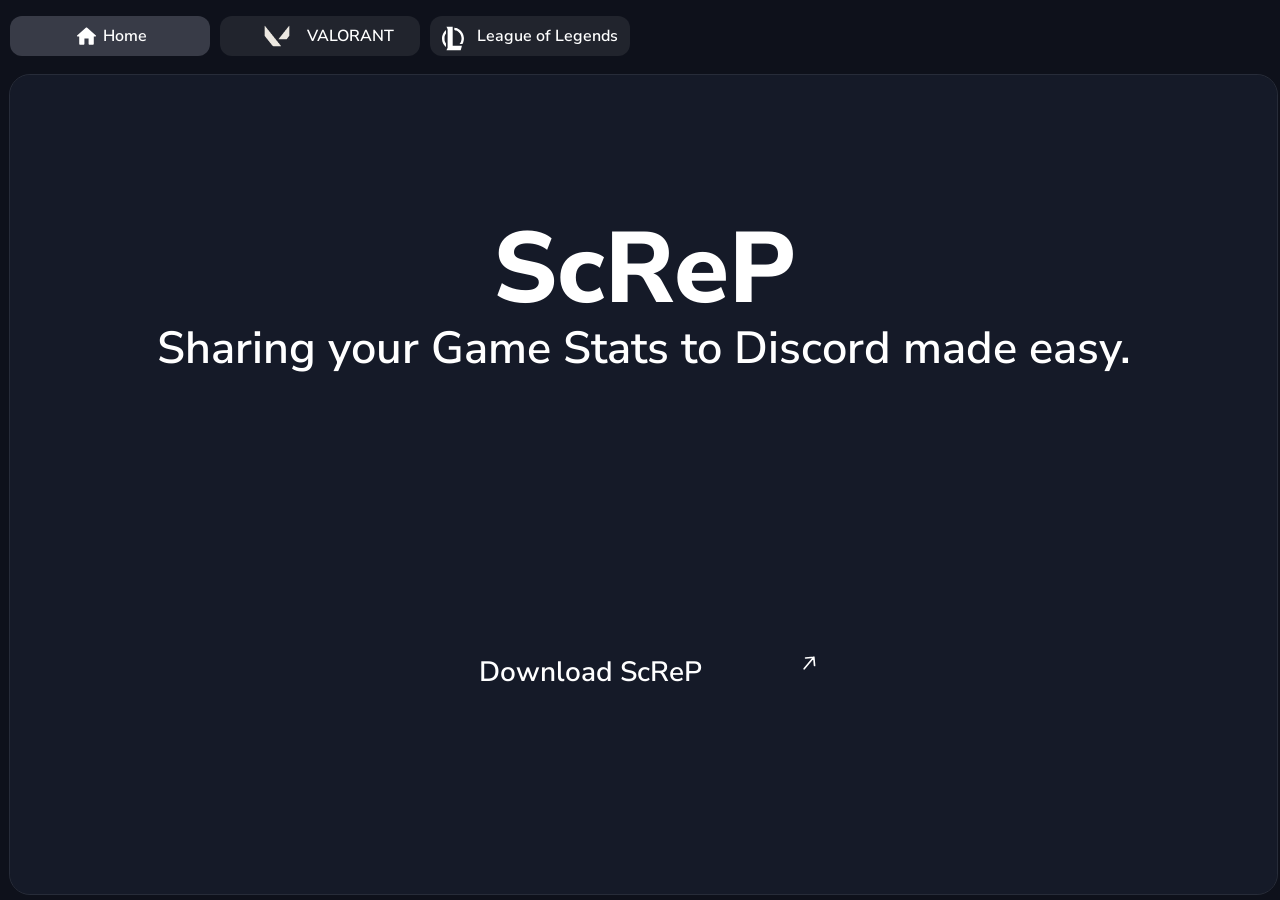
==== index.html @ 000847ca "first commit" ====
<!DOCTYPE html>
<html lang="en">
<head>
  <link rel="preconnect" href="https://fonts.googleapis.com">
  <link rel="preconnect" href="https://fonts.gstatic.com" crossorigin>
  <link href="https://fonts.googleapis.com/css2?family=Nunito+Sans:ital,opsz,wght@0,6..12,200..1000;1,6..12,200..1000&display=swap" rel="stylesheet">
    <meta charset="UTF-8">
    <title>ScReP</title>
  <link rel="stylesheet" href="style.css">
</head>
<body>
  <div id="top-container">
    <ul id="navbar">
      <button onclick="window.location.href='/'" class="navbuttons" id="button-home">
        <svg id="svg-button" xmlns="http://www.w3.org/2000/svg" height="48px" viewBox="0 0 24 24" width="48px" fill="#FFFFFF"><path d="M0 0h24v24H0V0z" fill="none"/><path d="M10 19v-5h4v5c0 .55.45 1 1 1h3c.55 0 1-.45 1-1v-7h1.7c.46 0 .68-.57.33-.87L12.67 3.6c-.38-.34-.96-.34-1.34 0l-8.36 7.53c-.34.3-.13.87.33.87H5v7c0 .55.45 1 1 1h3c.55 0 1-.45 1-1z"/></svg>
        Home
      </button>

      <button onclick="window.location.href='/valorant'" class="navbuttons" id="button-valorant">
        <svg id="svg-button-valorant" version="1.1" xmlns="http://www.w3.org/2000/svg" viewBox="0 0 4000 2250" width="24" height="24">
          <path d="M0 0 C3.71754001 3.33029626 6.9188038 7.12068356 10.125 10.9375 C10.837771 11.78284302 10.837771 11.78284302 11.56494141 12.64526367 C15.38641771 17.2064821 19.07736767 21.86176506 22.73291016 26.55639648 C26.26404745 31.08584296 29.8674978 35.5515474 33.5 40 C38.00777649 45.52325006 42.44842939 51.09184817 46.8359375 56.7109375 C50.33776247 61.18436708 53.90811164 65.59867202 57.5 70 C62.00759973 75.52339685 66.44842642 81.09184436 70.8359375 86.7109375 C74.33776247 91.18436708 77.90811164 95.59867202 81.5 100 C86.00759973 105.52339685 90.44842642 111.09184436 94.8359375 116.7109375 C98.33776247 121.18436708 101.90811164 125.59867202 105.5 130 C110.00759973 135.52339685 114.44842642 141.09184436 118.8359375 146.7109375 C122.33776247 151.18436708 125.90811164 155.59867202 129.5 160 C134.00759973 165.52339685 138.44842642 171.09184436 142.8359375 176.7109375 C146.33776247 181.18436708 149.90811164 185.59867202 153.5 190 C158.00759973 195.52339685 162.44842642 201.09184436 166.8359375 206.7109375 C170.33776247 211.18436708 173.90811164 215.59867202 177.5 220 C182.00759973 225.52339685 186.44842642 231.09184436 190.8359375 236.7109375 C194.33776247 241.18436708 197.90811164 245.59867202 201.5 250 C206.00759973 255.52339685 210.44842642 261.09184436 214.8359375 266.7109375 C218.33776247 271.18436708 221.90811164 275.59867202 225.5 280 C230.00759973 285.52339685 234.44842642 291.09184436 238.8359375 296.7109375 C242.33776247 301.18436708 245.90811164 305.59867202 249.5 310 C254.00694318 315.52259235 258.44784455 321.08968772 262.83374023 326.70874023 C266.35375146 331.20663846 269.94856888 335.63985702 273.5625 340.0625 C278.28965275 345.8499487 282.87839776 351.7181909 287.41015625 357.66015625 C290.88528049 362.17741068 294.50732963 366.57540339 298.11328125 370.98828125 C301.62336198 375.28936608 305.08417075 379.62376186 308.5 384 C312.44185031 389.04853686 316.4502462 394.03762563 320.5 399 C325.00759973 404.52339685 329.44842642 410.09184436 333.8359375 415.7109375 C337.33776247 420.18436708 340.90811164 424.59867202 344.5 429 C349.00759973 434.52339685 353.44842642 440.09184436 357.8359375 445.7109375 C361.33776247 450.18436708 364.90811164 454.59867202 368.5 459 C373.00759973 464.52339685 377.44842642 470.09184436 381.8359375 475.7109375 C385.33776247 480.18436708 388.90811164 484.59867202 392.5 489 C397.00759973 494.52339685 401.44842642 500.09184436 405.8359375 505.7109375 C409.33776247 510.18436708 412.90811164 514.59867202 416.5 519 C421.00759973 524.52339685 425.44842642 530.09184436 429.8359375 535.7109375 C433.33776247 540.18436708 436.90811164 544.59867202 440.5 549 C445.00759973 554.52339685 449.44842642 560.09184436 453.8359375 565.7109375 C457.33776247 570.18436708 460.90811164 574.59867202 464.5 579 C469.00759973 584.52339685 473.44842642 590.09184436 477.8359375 595.7109375 C481.33776247 600.18436708 484.90811164 604.59867202 488.5 609 C493.00759973 614.52339685 497.44842642 620.09184436 501.8359375 625.7109375 C505.33776247 630.18436708 508.90811164 634.59867202 512.5 639 C517.00759973 644.52339685 521.44842642 650.09184436 525.8359375 655.7109375 C529.33776247 660.18436708 532.90811164 664.59867202 536.5 669 C541.00759973 674.52339685 545.44842642 680.09184436 549.8359375 685.7109375 C553.33776247 690.18436708 556.90811164 694.59867202 560.5 699 C565.00759973 704.52339685 569.44842642 710.09184436 573.8359375 715.7109375 C577.33776247 720.18436708 580.90811164 724.59867202 584.5 729 C589.00759973 734.52339685 593.44842642 740.09184436 597.8359375 745.7109375 C601.33776247 750.18436708 604.90811164 754.59867202 608.5 759 C613.00759973 764.52339685 617.44842642 770.09184436 621.8359375 775.7109375 C625.33776247 780.18436708 628.90811164 784.59867202 632.5 789 C637.00759973 794.52339685 641.44842642 800.09184436 645.8359375 805.7109375 C649.33776247 810.18436708 652.90811164 814.59867202 656.5 819 C661.00759973 824.52339685 665.44842642 830.09184436 669.8359375 835.7109375 C673.33776247 840.18436708 676.90811164 844.59867202 680.5 849 C685.00759973 854.52339685 689.44842642 860.09184436 693.8359375 865.7109375 C697.33776247 870.18436708 700.90811164 874.59867202 704.5 879 C709.00759973 884.52339685 713.44842642 890.09184436 717.8359375 895.7109375 C721.33776247 900.18436708 724.90811164 904.59867202 728.5 909 C733.00759973 914.52339685 737.44842642 920.09184436 741.8359375 925.7109375 C745.33776247 930.18436708 748.90811164 934.59867202 752.5 939 C757.00759973 944.52339685 761.44842642 950.09184436 765.8359375 955.7109375 C769.33776247 960.18436708 772.90811164 964.59867202 776.5 969 C781.00759973 974.52339685 785.44842642 980.09184436 789.8359375 985.7109375 C793.33776247 990.18436708 796.90811164 994.59867202 800.5 999 C805.00759973 1004.52339685 809.44842642 1010.09184436 813.8359375 1015.7109375 C817.33776247 1020.18436708 820.90811164 1024.59867202 824.5 1029 C829.00759973 1034.52339685 833.44842642 1040.09184436 837.8359375 1045.7109375 C841.33776247 1050.18436708 844.90811164 1054.59867202 848.5 1059 C853.00759973 1064.52339685 857.44842642 1070.09184436 861.8359375 1075.7109375 C865.33776247 1080.18436708 868.90811164 1084.59867202 872.5 1089 C877.00759973 1094.52339685 881.44842642 1100.09184436 885.8359375 1105.7109375 C889.33776247 1110.18436708 892.90811164 1114.59867202 896.5 1119 C901.00759973 1124.52339685 905.44842642 1130.09184436 909.8359375 1135.7109375 C913.33776247 1140.18436708 916.90811164 1144.59867202 920.5 1149 C925.00759973 1154.52339685 929.44842642 1160.09184436 933.8359375 1165.7109375 C937.33776247 1170.18436708 940.90811164 1174.59867202 944.5 1179 C949.00759973 1184.52339685 953.44842642 1190.09184436 957.8359375 1195.7109375 C961.33776247 1200.18436708 964.90811164 1204.59867202 968.5 1209 C973.00759973 1214.52339685 977.44842642 1220.09184436 981.8359375 1225.7109375 C985.33776247 1230.18436708 988.90811164 1234.59867202 992.5 1239 C997.00759973 1244.52339685 1001.44842642 1250.09184436 1005.8359375 1255.7109375 C1009.33776247 1260.18436708 1012.90811164 1264.59867202 1016.5 1269 C1021.00759973 1274.52339685 1025.44842642 1280.09184436 1029.8359375 1285.7109375 C1033.33776559 1290.18437108 1036.9082844 1294.59852729 1040.5 1299 C1046.42375886 1306.26399949 1052.24781368 1313.59953864 1058 1321 C1058.47163574 1321.60602051 1058.94327148 1322.21204102 1059.42919922 1322.83642578 C1060.83035081 1324.63899094 1062.22839086 1326.44391384 1063.625 1328.25 C1064.05127686 1328.79938232 1064.47755371 1329.34876465 1064.91674805 1329.91479492 C1068.12478681 1334.08002308 1069.40465284 1336.49411852 1069.35546875 1341.89453125 C1068.72046773 1345.65569115 1066.72377681 1347.40291048 1064 1350 C1060.19611889 1351.26796037 1056.63404 1351.14008683 1052.67107582 1351.13142776 C1051.37505466 1351.13450672 1051.37505466 1351.13450672 1050.05285126 1351.13764787 C1047.13162514 1351.14334267 1044.21044581 1351.14185756 1041.28921509 1351.14044189 C1039.18399259 1351.14302413 1037.07877057 1351.14603689 1034.97354925 1351.1494453 C1029.16781704 1351.15753557 1023.36209718 1351.159306 1017.55636001 1351.16004276 C1011.30252356 1351.16188987 1005.04869357 1351.16943559 998.79486084 1351.17617798 C984.39454691 1351.19048707 969.99423702 1351.19629042 955.5939175 1351.20086992 C948.47726996 1351.20320523 941.36062323 1351.20680786 934.24397633 1351.2105653 C909.88186278 1351.22340349 885.51974968 1351.23412117 861.15763283 1351.2375679 C859.62779314 1351.23778953 858.09795345 1351.23801132 856.56811377 1351.23823325 C855.03457023 1351.23845389 853.5010267 1351.23867438 851.96748316 1351.2388947 C848.89091976 1351.23933725 845.81435637 1351.23978437 842.73779297 1351.24023438 C841.97498204 1351.24034377 841.2121711 1351.24045316 840.42624469 1351.24056586 C815.70422101 1351.24419472 790.98222669 1351.26010695 766.26021426 1351.28342474 C740.12214538 1351.30803304 713.98409327 1351.32174126 687.84601247 1351.32293582 C684.97526701 1351.32310727 682.10452155 1351.3233227 679.23377609 1351.32357025 C678.17349052 1351.3236539 678.17349052 1351.3236539 677.09178504 1351.32373925 C665.72543421 1351.32488901 654.35911352 1351.33590491 642.99277285 1351.35045731 C631.56118399 1351.36483978 620.12964454 1351.36779745 608.69804521 1351.36001733 C602.50716136 1351.35611095 596.31637874 1351.35703992 590.12550735 1351.37107468 C584.4539582 1351.38381436 578.78258634 1351.38261527 573.11103742 1351.37048396 C571.06312838 1351.36852707 569.01520678 1351.37160501 566.96731539 1351.38032833 C551.92034926 1351.44034645 538.68877928 1351.11511239 526 1342 C525.11634766 1341.39091797 525.11634766 1341.39091797 524.21484375 1340.76953125 C518.90711048 1336.6914856 515.06498196 1331.18356482 511.0234375 1325.9140625 C507.92621103 1321.87852873 504.72173051 1317.9364001 501.5 1314 C496.99154794 1308.47731173 492.55155904 1302.90813701 488.1640625 1297.2890625 C484.66223753 1292.81563292 481.09188836 1288.40132798 477.5 1284 C472.99240027 1278.47660315 468.55157358 1272.90815564 464.1640625 1267.2890625 C460.66223753 1262.81563292 457.09188836 1258.40132798 453.5 1254 C448.99240027 1248.47660315 444.55157358 1242.90815564 440.1640625 1237.2890625 C436.66223753 1232.81563292 433.09188836 1228.40132798 429.5 1224 C424.99240027 1218.47660315 420.55157358 1212.90815564 416.1640625 1207.2890625 C412.66223753 1202.81563292 409.09188836 1198.40132798 405.5 1194 C400.99240027 1188.47660315 396.55157358 1182.90815564 392.1640625 1177.2890625 C388.66223753 1172.81563292 385.09188836 1168.40132798 381.5 1164 C376.99240027 1158.47660315 372.55157358 1152.90815564 368.1640625 1147.2890625 C364.66223753 1142.81563292 361.09188836 1138.40132798 357.5 1134 C352.99240027 1128.47660315 348.55157358 1122.90815564 344.1640625 1117.2890625 C340.66223753 1112.81563292 337.09188836 1108.40132798 333.5 1104 C328.99240027 1098.47660315 324.55157358 1092.90815564 320.1640625 1087.2890625 C316.66223753 1082.81563292 313.09188836 1078.40132798 309.5 1074 C304.99240027 1068.47660315 300.55157358 1062.90815564 296.1640625 1057.2890625 C292.66223753 1052.81563292 289.09188836 1048.40132798 285.5 1044 C280.99240027 1038.47660315 276.55157358 1032.90815564 272.1640625 1027.2890625 C268.66223753 1022.81563292 265.09188836 1018.40132798 261.5 1014 C256.99240027 1008.47660315 252.55157358 1002.90815564 248.1640625 997.2890625 C244.66223753 992.81563292 241.09188836 988.40132798 237.5 984 C232.99240027 978.47660315 228.55157358 972.90815564 224.1640625 967.2890625 C220.66223753 962.81563292 217.09188836 958.40132798 213.5 954 C208.99240027 948.47660315 204.55157358 942.90815564 200.1640625 937.2890625 C196.66223753 932.81563292 193.09188836 928.40132798 189.5 924 C184.99240027 918.47660315 180.55157358 912.90815564 176.1640625 907.2890625 C172.66223753 902.81563292 169.09188836 898.40132798 165.5 894 C160.99240027 888.47660315 156.55157358 882.90815564 152.1640625 877.2890625 C148.66223753 872.81563292 145.09188836 868.40132798 141.5 864 C136.99240027 858.47660315 132.55157358 852.90815564 128.1640625 847.2890625 C124.66223753 842.81563292 121.09188836 838.40132798 117.5 834 C112.99240027 828.47660315 108.55157358 822.90815564 104.1640625 817.2890625 C100.66223753 812.81563292 97.09188836 808.40132798 93.5 804 C88.99240027 798.47660315 84.55157358 792.90815564 80.1640625 787.2890625 C76.66223753 782.81563292 73.09188836 778.40132798 69.5 774 C64.99240027 768.47660315 60.55157358 762.90815564 56.1640625 757.2890625 C52.66223753 752.81563292 49.09188836 748.40132798 45.5 744 C40.99240027 738.47660315 36.55157358 732.90815564 32.1640625 727.2890625 C28.66223649 722.81563158 25.09183079 718.40137622 21.5 714 C16.97375424 708.45240658 12.49452972 702.87339781 8.10253906 697.21875 C5.74973174 694.19591525 3.35960513 691.21744141 0.89453125 688.28515625 C-7.18424035 678.60712272 -16.11430528 667.53431257 -16.12995183 654.32305491 C-16.13348025 653.37958166 -16.13700867 652.4361084 -16.14064401 651.46404505 C-16.13944624 650.42863061 -16.13824846 649.39321618 -16.13701439 648.32642555 C-16.13966622 647.22109974 -16.14231804 646.11577392 -16.14505023 644.97695339 C-16.15276267 641.24094429 -16.15330314 637.50496795 -16.15390015 633.76895142 C-16.15791346 631.07627912 -16.1623147 628.38360995 -16.1671797 625.69093931 C-16.17825773 619.04608528 -16.18390453 612.40123654 -16.18788858 605.75637491 C-16.1928963 597.79976283 -16.20362346 589.843161 -16.21437032 581.88655497 C-16.2400028 562.6557541 -16.25503523 543.42494925 -16.26788078 524.19413621 C-16.27213465 517.82649484 -16.27670035 511.45885376 -16.2814641 505.09121275 C-16.30671999 471.24763273 -16.32877222 437.40405223 -16.34119225 403.56046486 C-16.34411366 395.71902083 -16.34708116 387.87757681 -16.35009766 380.03613281 C-16.35046857 379.06191663 -16.35083947 378.08770045 -16.35122162 377.08396257 C-16.36338348 345.48092464 -16.39433858 313.87794231 -16.43601918 282.27493051 C-16.47877604 249.79676963 -16.5054292 217.31863814 -16.51066696 184.84044835 C-16.51140744 180.25641881 -16.51231813 175.67238932 -16.51332474 171.08835983 C-16.51351535 170.18615311 -16.51370597 169.28394638 -16.51390236 168.35440006 C-16.51742013 153.81690233 -16.53773702 139.27947412 -16.56412137 124.74200195 C-16.59022518 110.1393417 -16.59801072 95.53676205 -16.58702008 80.93408181 C-16.58102986 72.25248265 -16.58902509 63.57115628 -16.61685092 54.88959825 C-16.63405305 49.09518043 -16.63319634 43.30094944 -16.61748323 37.5065278 C-16.60904058 34.201828 -16.61133535 30.89775743 -16.63009469 27.59308465 C-16.64905674 24.03666894 -16.63750764 20.48163874 -16.61803246 16.92525673 C-16.63088168 15.89452463 -16.6437309 14.86379253 -16.65696949 13.80182612 C-16.60222469 9.28379293 -16.51391439 6.01184687 -13.64887297 2.37967145 C-9.51264325 -1.33619862 -5.21758803 -1.81564418 0 0 Z " fill="#ECE8E1" transform="translate(1194,450)"/>
          <path d="M0 0 C3.79218221 3.47490554 5.30376885 5.74673779 5.62559515 10.91958874 C5.65143679 12.91479302 5.64967039 14.91046748 5.62641239 16.90570354 C5.63338 18.01183907 5.64034761 19.11797459 5.64752635 20.25762936 C5.66484724 23.98473854 5.6463631 27.71081896 5.62818909 31.43791199 C5.63323147 34.12877526 5.64025106 36.81956735 5.64968723 39.51041204 C5.66621923 45.37146416 5.66411877 51.23228137 5.64986038 57.09333611 C5.62871533 65.80905657 5.63612033 74.52458926 5.6492356 83.2403171 C5.67171271 98.80675762 5.66568445 114.3730897 5.6477995 129.93953035 C5.6322415 143.56496016 5.62637726 157.1903519 5.6301403 170.81579018 C5.63049551 172.17070363 5.63049551 172.17070363 5.63085788 173.55298908 C5.63183279 177.21959416 5.6328536 180.88619923 5.63394299 184.55280429 C5.64403103 218.96475119 5.62574857 253.37663128 5.59422263 287.78856247 C5.56637283 318.36175086 5.56139256 348.93485973 5.57641602 379.50805664 C5.58023844 387.3338861 5.58403325 395.15971557 5.5875864 402.98554516 C5.58802422 403.94899298 5.58846203 404.91244081 5.58891311 405.90508402 C5.60015501 431.44690154 5.59280219 456.98871323 5.57970566 482.53052884 C5.57831708 485.27927747 5.57693637 488.02802611 5.57556724 490.77677475 C5.57465785 492.60024361 5.57373518 494.42371247 5.57279913 496.24718133 C5.56600384 509.86060326 5.56866321 523.47400221 5.57574654 537.08742332 C5.5837148 552.57079398 5.57714099 568.0540846 5.5515715 583.5374377 C5.53765206 592.20239146 5.53466077 600.8671841 5.5475062 609.53214045 C5.55497282 615.32180144 5.54786341 621.11132688 5.52894809 626.90096147 C5.51857411 630.19872033 5.51661513 633.49609159 5.52792663 636.793857 C5.53911435 640.35125316 5.52569017 643.90774951 5.50615788 647.46509075 C5.5197761 648.99062876 5.5197761 648.99062876 5.53366944 650.54698572 C5.35862058 666.89583998 -3.8365366 678.75414519 -14.1171875 690.625 C-16.97672105 693.94028974 -19.68881525 697.35611283 -22.375 700.8125 C-26.35530575 705.92666352 -30.40108816 710.98037054 -34.5 716 C-38.54991424 720.9622445 -42.55805359 725.95154232 -46.5 731 C-50.9820011 736.74010668 -55.55956557 742.39693246 -60.1640625 748.0390625 C-63.65530083 752.32451618 -67.09818888 756.64329453 -70.5 761 C-74.9820011 766.74010668 -79.55956557 772.39693246 -84.1640625 778.0390625 C-87.65530083 782.32451618 -91.09818888 786.64329453 -94.5 791 C-98.9820011 796.74010668 -103.55956557 802.39693246 -108.1640625 808.0390625 C-111.65530083 812.32451618 -115.09818888 816.64329453 -118.5 821 C-122.9820011 826.74010668 -127.55956557 832.39693246 -132.1640625 838.0390625 C-135.65530596 842.32452248 -139.09792168 846.6434981 -142.5 851 C-173.08218623 890.12224485 -173.08218623 890.12224485 -191 894 C-193.8580306 894.0976124 -196.69158709 894.1412033 -199.54961205 894.13701439 C-200.42531904 894.13966622 -201.30102603 894.14231804 -202.2032696 894.14505023 C-205.15817799 894.15275234 -208.11304488 894.15330275 -211.06796265 894.15390015 C-213.19966132 894.15791414 -215.33135922 894.16235225 -217.46305621 894.1671797 C-223.33704823 894.17915759 -229.21103204 894.18479644 -235.08503389 894.18936086 C-241.41370465 894.19531213 -247.74236555 894.20692295 -254.07102966 894.21765137 C-268.63789634 894.24102343 -283.20476434 894.25558202 -297.77164399 894.26788078 C-302.81034473 894.27213532 -307.8490451 894.27670103 -312.88774538 894.2814641 C-339.67280725 894.30672032 -366.45786974 894.32877073 -393.2429409 894.34119225 C-399.44809344 894.34411362 -405.65324595 894.34708113 -411.85839844 894.35009766 C-412.62931601 894.35046857 -413.40023358 894.35083947 -414.19451229 894.35122162 C-439.20131134 894.36338284 -464.20804009 894.39433735 -489.21480611 894.43601918 C-514.91768493 894.47878329 -540.62052662 894.5054301 -566.323442 894.51066696 C-569.95175907 894.51140743 -573.58007609 894.51231812 -577.2083931 894.51332474 C-577.92249136 894.51351535 -578.63658961 894.51370597 -579.37232722 894.51390236 C-590.874858 894.51741897 -602.37730084 894.53773048 -613.87979931 894.56412137 C-625.43551092 894.59023519 -636.99108255 894.59759133 -648.54682659 894.58702008 C-654.80982865 894.5818175 -661.07255043 894.58482417 -667.33551216 894.60948563 C-673.06473441 894.63185789 -678.79347309 894.63133204 -684.52270313 894.61228175 C-686.59939918 894.60946485 -688.67612719 894.61517316 -690.75277154 894.63009469 C-693.56867772 894.64909702 -696.3828411 894.63748238 -699.19870567 894.61803246 C-700.41751736 894.63730629 -700.41751736 894.63730629 -701.6609515 894.65696949 C-705.73773698 894.59479161 -708.25992978 894.19458014 -711.49319613 891.6039511 C-713.99930339 889.0007236 -714.82076743 888.02061801 -715.0625 884.5 C-715.17271484 883.40171875 -715.17271484 883.40171875 -715.28515625 882.28125 C-714.56318458 876.50547662 -709.59171127 871.9002143 -706 867.5625 C-704.82197748 866.12707234 -703.64490955 864.69086079 -702.46875 863.25390625 C-701.88222656 862.53734863 -701.29570312 861.82079102 -700.69140625 861.08251953 C-698.25632255 858.08435787 -695.87462692 855.04611865 -693.5 852 C-689.01849869 846.25951177 -684.44042464 840.60305554 -679.8359375 834.9609375 C-676.34469917 830.67548382 -672.90181112 826.35670547 -669.5 822 C-665.0179989 816.25989332 -660.44043443 810.60306754 -655.8359375 804.9609375 C-652.34469917 800.67548382 -648.90181112 796.35670547 -645.5 792 C-641.0179989 786.25989332 -636.44043443 780.60306754 -631.8359375 774.9609375 C-628.34469917 770.67548382 -624.90181112 766.35670547 -621.5 762 C-617.0179989 756.25989332 -612.44043443 750.60306754 -607.8359375 744.9609375 C-604.34469917 740.67548382 -600.90181112 736.35670547 -597.5 732 C-593.0179989 726.25989332 -588.44043443 720.60306754 -583.8359375 714.9609375 C-580.34469917 710.67548382 -576.90181112 706.35670547 -573.5 702 C-569.0179989 696.25989332 -564.44043443 690.60306754 -559.8359375 684.9609375 C-556.34469917 680.67548382 -552.90181112 676.35670547 -549.5 672 C-545.0179989 666.25989332 -540.44043443 660.60306754 -535.8359375 654.9609375 C-532.34469917 650.67548382 -528.90181112 646.35670547 -525.5 642 C-521.0179989 636.25989332 -516.44043443 630.60306754 -511.8359375 624.9609375 C-508.34469917 620.67548382 -504.90181112 616.35670547 -501.5 612 C-497.0179989 606.25989332 -492.44043443 600.60306754 -487.8359375 594.9609375 C-484.34469917 590.67548382 -480.90181112 586.35670547 -477.5 582 C-473.0179989 576.25989332 -468.44043443 570.60306754 -463.8359375 564.9609375 C-460.34469917 560.67548382 -456.90181112 556.35670547 -453.5 552 C-449.0179989 546.25989332 -444.44043443 540.60306754 -439.8359375 534.9609375 C-436.34469917 530.67548382 -432.90181112 526.35670547 -429.5 522 C-425.0179989 516.25989332 -420.44043443 510.60306754 -415.8359375 504.9609375 C-412.34469917 500.67548382 -408.90181112 496.35670547 -405.5 492 C-401.0179989 486.25989332 -396.44043443 480.60306754 -391.8359375 474.9609375 C-388.34469917 470.67548382 -384.90181112 466.35670547 -381.5 462 C-377.0179989 456.25989332 -372.44043443 450.60306754 -367.8359375 444.9609375 C-364.34469917 440.67548382 -360.90181112 436.35670547 -357.5 432 C-353.0179989 426.25989332 -348.44043443 420.60306754 -343.8359375 414.9609375 C-340.34469917 410.67548382 -336.90181112 406.35670547 -333.5 402 C-329.0179989 396.25989332 -324.44043443 390.60306754 -319.8359375 384.9609375 C-316.34469917 380.67548382 -312.90181112 376.35670547 -309.5 372 C-305.0179989 366.25989332 -300.44043443 360.60306754 -295.8359375 354.9609375 C-291.88813664 350.11505872 -288.01201102 345.21829857 -284.16625977 340.29125977 C-280.64624854 335.79336154 -277.05143112 331.36014298 -273.4375 326.9375 C-269.55018227 322.17826054 -265.72660109 317.38625653 -262 312.5 C-257.73792101 306.91163386 -253.33360701 301.45371487 -248.88671875 296.01171875 C-245.37663802 291.71063392 -241.91582925 287.37623814 -238.5 283 C-234.0181114 277.25980746 -229.44043222 271.60306483 -224.8359375 265.9609375 C-221.34469917 261.67548382 -217.90181112 257.35670547 -214.5 253 C-210.0179989 247.25989332 -205.44043443 241.60306754 -200.8359375 235.9609375 C-197.34469917 231.67548382 -193.90181112 227.35670547 -190.5 223 C-186.0179989 217.25989332 -181.44043443 211.60306754 -176.8359375 205.9609375 C-173.34469917 201.67548382 -169.90181112 197.35670547 -166.5 193 C-162.0179989 187.25989332 -157.44043443 181.60306754 -152.8359375 175.9609375 C-149.34469917 171.67548382 -145.90181112 167.35670547 -142.5 163 C-138.0179989 157.25989332 -133.44043443 151.60306754 -128.8359375 145.9609375 C-125.34469917 141.67548382 -121.90181112 137.35670547 -118.5 133 C-114.0179989 127.25989332 -109.44043443 121.60306754 -104.8359375 115.9609375 C-101.34469917 111.67548382 -97.90181112 107.35670547 -94.5 103 C-90.0179989 97.25989332 -85.44043443 91.60306754 -80.8359375 85.9609375 C-77.34469917 81.67548382 -73.90181112 77.35670547 -70.5 73 C-66.0179989 67.25989332 -61.44043443 61.60306754 -56.8359375 55.9609375 C-53.34469917 51.67548382 -49.90181112 47.35670547 -46.5 43 C-42.55805044 37.95153829 -38.54974791 32.96238392 -34.5 28 C-29.37384138 21.71845775 -24.33080364 15.37763702 -19.33984375 8.98828125 C-18.56769531 8.00214844 -17.79554688 7.01601563 -17 6 C-16.28457031 5.07316406 -15.56914062 4.14632813 -14.83203125 3.19140625 C-11.05634335 -1.32492831 -5.4337477 -2.3052263 0 0 Z " fill="#ECE8E1" transform="translate(2817,450)"/>
          <path d="M0 0 C2.64 0 5.28 0 8 0 C10.97 7.59 13.94 15.18 17 23 C21.01624475 14.19544928 21.01624475 14.19544928 24.8125 5.3125 C25.23144531 4.29800781 25.65039062 3.28351563 26.08203125 2.23828125 C26.38496094 1.49964844 26.68789062 0.76101563 27 0 C29.31 0 31.62 0 34 0 C34 10.89 34 21.78 34 33 C32.35 33 30.7 33 29 33 C28.67 26.07 28.34 19.14 28 12 C27.48050781 13.43214844 26.96101563 14.86429688 26.42578125 16.33984375 C25.72240825 18.20612677 25.0179233 20.07199099 24.3125 21.9375 C23.97283203 22.88302734 23.63316406 23.82855469 23.28320312 24.80273438 C22.93837891 25.70185547 22.59355469 26.60097656 22.23828125 27.52734375 C21.774823 28.77632446 21.774823 28.77632446 21.30200195 30.05053711 C20 32 20 32 15 33 C12.03 25.41 9.06 17.82 6 10 C5.67 17.59 5.34 25.18 5 33 C3.35 33 1.7 33 0 33 C0 22.11 0 11.22 0 0 Z " fill="#ECE8E1" transform="translate(2788,1311)"/>
          <path d="M0 0 C8.58 0 17.16 0 26 0 C26 1.65 26 3.3 26 5 C22.37 5 18.74 5 15 5 C15 14.24 15 23.48 15 33 C13.35 33 11.7 33 10 33 C10 23.76 10 14.52 10 5 C6.7 5 3.4 5 0 5 C0 3.35 0 1.7 0 0 Z " fill="#ECE8E1" transform="translate(2758,1311)"/>
        </svg>
        VALORANT
      </button>

      <button onclick="window.location.href='/league-of-legends'" class="navbuttons" id="button-league">
        <?xml version="1.0" encoding="UTF-8"?>
        <svg id="svg-button-league" version="1.1" xmlns="http://www.w3.org/2000/svg" viewBox="0 0 4000 2250" width="24" height="24">
          <path d="M0 0 C237.27 0 474.54 0 719 0 C719 718.74 719 1437.48 719 2178 C1068.14 2178 1417.28 2178 1777 2178 C1774.52203733 2188.53134135 1772.00607753 2198.92375718 1769.04296875 2209.30859375 C1768.66373056 2210.64855799 1768.28485187 2211.98862403 1767.90629578 2213.32878113 C1767.09591542 2216.19522334 1766.28332824 2219.06102646 1765.46893311 2221.92633057 C1764.14792503 2226.57458027 1762.83250555 2231.22440076 1761.51806641 2235.87451172 C1761.05884179 2237.49896351 1760.59961324 2239.12341418 1760.14038086 2240.74786377 C1759.9100415 2241.56267464 1759.67970215 2242.3774855 1759.44238281 2243.21698761 C1758.73253829 2245.72734113 1758.0222162 2248.23755908 1757.31176758 2250.7477417 C1752.37630644 2268.18819759 1747.47780024 2285.63897069 1742.58526993 2303.09151077 C1741.87073359 2305.64021804 1741.15602006 2308.18887555 1740.44125366 2310.73751831 C1732.06007657 2340.62296803 1723.70279392 2370.51508493 1715.34890747 2400.40817261 C1707.68322155 2427.838301 1700.00631499 2455.26524781 1692.3125 2482.6875 C1692.0774387 2483.52532894 1691.8423774 2484.36315788 1691.60019302 2485.22637558 C1687.83321672 2498.65289675 1684.06511496 2512.07910201 1680.29685974 2525.50526428 C1676.99601544 2537.26610228 1673.69556156 2549.02704974 1670.3957634 2560.7881813 C1669.69187682 2563.29690059 1668.98792543 2565.80560168 1668.28396606 2568.31430054 C1662.47038734 2589.03303868 1656.66876341 2609.75508867 1650.87890625 2630.48046875 C1650.2771188 2632.63438525 1649.67532743 2634.78830066 1649.0735321 2636.94221497 C1646.4389825 2646.37211521 1643.80497932 2655.80216668 1641.17338467 2665.23289204 C1640.09427926 2669.09937069 1639.0144162 2672.96563746 1637.9343853 2676.83185768 C1637.43336859 2678.62605959 1636.9326931 2680.42035683 1636.43239021 2682.21475792 C1629.33673918 2707.66326082 1629.33673918 2707.66326082 1628 2709 C1626.53525507 2709.0973196 1625.06581624 2709.12478403 1623.59784186 2709.12467116 C1622.15873732 2709.12820051 1622.15873732 2709.12820051 1620.69055997 2709.13180115 C1619.62112301 2709.12929228 1618.55168605 2709.1267834 1617.44984192 2709.1241985 C1616.319425 2709.12547658 1615.18900809 2709.12675467 1614.02433612 2709.12807148 C1610.85321482 2709.13062725 1607.6821319 2709.1286413 1604.51101298 2709.12483745 C1601.06085184 2709.12179269 1597.61069468 2709.12452695 1594.16053346 2709.12654433 C1588.07920954 2709.1292898 1581.99789495 2709.12827565 1575.91657149 2709.12488318 C1566.81260142 2709.11982432 1557.70863807 2709.12050645 1548.60466711 2709.12234976 C1533.09256821 2709.12532229 1517.58047306 2709.12353486 1502.06837463 2709.11920547 C1486.33829772 2709.11483453 1470.60822275 2709.11263206 1454.87814522 2709.11310768 C1453.39045647 2709.11315072 1453.39045647 2709.11315072 1451.87271341 2709.11319463 C1446.81597917 2709.11335099 1441.75924493 2709.11354294 1436.7025107 2709.11374746 C1400.05690617 2709.11515672 1363.41130338 2709.11171805 1326.76569939 2709.10573006 C1290.46285938 2709.09981222 1254.16002012 2709.0959559 1217.85717964 2709.09487724 C1216.16747525 2709.09482563 1216.16747525 2709.09482563 1214.44363542 2709.09477296 C1204.15541836 2709.09445978 1193.8672013 2709.09417208 1183.57898424 2709.09391499 C1158.00100038 2709.09327551 1132.42301654 2709.09231613 1106.84503269 2709.09113979 C1105.68013035 2709.09108648 1104.51522801 2709.09103316 1103.3150256 2709.09097823 C1046.61748749 2709.08835525 989.91994987 2709.0820471 933.22241211 2709.07543945 C913.54144287 2709.07314784 893.86047364 2709.0708725 874.17950439 2709.06866455 C872.95892692 2709.0685276 871.73834944 2709.06839065 870.48078476 2709.06824955 C813.76360296 2709.06190817 757.04642107 2709.05818075 700.329239 2709.05512976 C696.64815747 2709.05493169 692.96707594 2709.0547325 689.28599441 2709.05453308 C664.89174576 2709.05321332 640.4974971 2709.05193867 616.10324845 2709.05069422 C567.56269226 2709.04821757 519.0221361 2709.04547588 470.48157994 2709.04255217 C468.169832 2709.04241293 465.85808407 2709.04227388 463.54633613 2709.04213501 C359.44617371 2709.03588009 255.34601166 2709.02654157 151.24584961 2709.01586914 C150.27087619 2709.01576921 149.29590277 2709.01566927 148.2913847 2709.01556631 C99.52758978 2709.01056561 50.76379488 2709.00539153 2 2709 C2.70830067 2705.14163722 3.76175643 2702.1343521 5.5546875 2698.6328125 C6.0813501 2697.59431152 6.6080127 2696.55581055 7.15063477 2695.48583984 C7.71967529 2694.3767627 8.28871582 2693.26768555 8.875 2692.125 C10.07069831 2689.76645675 11.2650444 2687.40728998 12.45703125 2685.046875 C12.75808273 2684.45180145 13.05913422 2683.85672791 13.36930847 2683.24362183 C16.18675918 2677.66110975 18.8870052 2672.02655164 21.5625 2666.375 C25.76411234 2657.51750562 30.11074148 2648.74133224 34.51757812 2639.984375 C38.42251748 2632.2048063 42.19221593 2624.366859 45.92578125 2616.50390625 C49.4788285 2609.04046504 53.15981453 2601.64718859 56.87744141 2594.26464844 C60.14578967 2587.75577751 63.31348252 2581.20423452 66.4375 2574.625 C70.19999463 2566.70226132 74.0573189 2558.83461168 78 2551 C81.92174364 2543.20692883 85.75878955 2535.3813396 89.5 2527.5 C93.72392071 2518.60176934 98.08964774 2509.78324222 102.51733398 2500.98486328 C106.41941037 2493.2109934 110.18715253 2485.37915667 113.91699219 2477.52148438 C117.51970354 2469.95188869 121.24058222 2462.44627868 125.03344727 2454.97021484 C125.86642498 2453.32099945 126.68939555 2451.66668605 127.50156512 2450.00712469 C128.55274632 2447.89756826 129.64393967 2445.8077024 130.76397487 2443.73388191 C135.5739532 2434.55782182 137.01133903 2426.81631807 136.88895082 2416.37860894 C136.89716932 2414.8541146 136.90844686 2413.32963431 136.92246152 2411.80518224 C136.95202348 2407.63479925 136.93847639 2403.46553018 136.9175727 2399.29513664 C136.90251973 2394.73419576 136.9283106 2390.17344686 136.94873035 2385.61255193 C136.97902506 2377.59452049 136.98336581 2369.57680024 136.97072154 2361.55872634 C136.95190825 2349.55514539 136.97337103 2337.55186457 137.00256069 2325.54831636 C137.05110421 2305.08921962 137.06627035 2284.63021875 137.06322861 2264.1710701 C137.06023875 2243.43659148 137.07231485 2222.70220415 137.10274124 2201.96774673 C137.10465025 2200.65824048 137.10655927 2199.34873423 137.10852613 2197.99954596 C137.1163427 2192.66610946 137.1242439 2187.3326731 137.13228721 2181.99923694 C137.15492697 2166.96527438 137.17495358 2151.93130886 137.19316578 2136.8973403 C137.19400057 2136.20843861 137.19483537 2135.51953691 137.19569546 2134.80975941 C137.24375117 2094.89084549 137.25378521 2054.9719175 137.26466078 2015.05297962 C137.26609109 2009.81227085 137.26752699 2004.57156209 137.26897458 1999.33085333 C137.26938779 1997.8299981 137.2697983 1996.32914286 137.27020611 1994.82828762 C137.27916789 1961.88436676 137.2990698 1928.94045661 137.32151054 1895.99654252 C137.33125484 1881.6821001 137.34063309 1867.36765744 137.35001516 1853.05321479 C137.35050684 1852.30398297 137.35099852 1851.55475114 137.35150509 1850.78281533 C137.37515729 1814.72398487 137.39613899 1778.66515319 137.41408539 1742.60631943 C137.41446849 1741.83714043 137.41485159 1741.06796142 137.41524629 1740.27547397 C137.43958204 1691.26130551 137.45164971 1642.24714189 137.45553373 1593.23296777 C137.45579103 1590.01904577 137.45606113 1586.80512377 137.45633156 1583.59120177 C137.45755239 1569.08042305 137.45868549 1554.56964432 137.45980794 1540.05886558 C137.46030906 1533.58764437 137.46081984 1527.11642315 137.46133687 1520.64520194 C137.46165982 1516.59593221 137.46197688 1512.54666247 137.46228111 1508.49739273 C137.4680469 1432.03635081 137.48968319 1355.5753791 137.57531738 1279.11437988 C137.5762182 1278.30968569 137.57711901 1277.50499151 137.57804712 1276.67591265 C137.60624424 1251.53394003 137.63643339 1226.39196984 137.66699219 1201.25 C137.69834201 1175.45176397 137.72941613 1149.65352768 137.75891876 1123.85528946 C137.76028305 1122.6637007 137.76028305 1122.6637007 137.7616749 1121.44803943 C137.81857542 1071.67521099 137.85482926 1021.90240234 137.86894989 972.1295433 C137.86917043 971.36048541 137.86939098 970.59142751 137.86961821 969.79906484 C137.87927276 936.01931864 137.8842828 902.23957314 137.88419284 868.45982559 C137.88416551 854.86892943 137.88465719 841.2780333 137.88537172 827.68713717 C137.88548272 825.43377986 137.88557136 823.18042255 137.88565546 820.92706524 C137.88704669 786.48674753 137.90124776 752.04650198 137.95421791 717.6062212 C137.95535771 716.86431437 137.95649751 716.12240755 137.95767185 715.3580187 C137.97607261 703.42472747 137.99548813 691.49143789 138.0150083 679.55814845 C138.07043088 645.65512635 138.11688317 611.75219729 138.10258961 577.84912252 C138.10230254 577.16019574 138.10201547 576.47126896 138.1017197 575.76146561 C138.09527429 560.72579256 138.08407148 545.6901269 138.06821396 530.65446094 C138.06195903 524.65639924 138.05632936 518.65833699 138.05088425 512.66027451 C138.04967399 511.35286585 138.04846374 510.0454572 138.04721681 508.6984301 C138.02963262 488.03185105 138.06898066 467.36579267 138.1322891 446.69931968 C138.19341028 426.35648953 138.19344786 406.01440745 138.12941 385.6715785 C138.09371507 373.75918533 138.10385016 361.84902975 138.18363306 349.93683777 C138.2320567 342.00394208 138.21769112 334.07268703 138.15440579 326.13990191 C138.12032644 321.6555442 138.11079355 317.17554464 138.17946313 312.69148263 C138.533918 287.92693703 133.29338271 270.27392721 121.07849727 248.73129633 C117.97977362 243.23977302 115.29223812 237.55479678 112.57421875 231.8671875 C111.59642701 229.86904464 110.6167324 227.87183067 109.63427734 225.87597656 C106.48996633 219.47293446 103.34800694 213.06874136 100.20703125 206.6640625 C99.41244507 205.04389221 99.41244507 205.04389221 98.60180664 203.39099121 C93.67908889 193.35070607 88.77407812 183.3018366 83.875 173.25 C76.80450387 158.74370145 69.72017842 144.24424302 62.625 129.75 C62.14384735 128.7670697 61.6626947 127.7841394 61.16696167 126.77142334 C60.6857486 125.78837219 60.20453552 124.80532104 59.70874023 123.79248047 C58.73681382 121.80696741 57.76488999 119.82145309 56.79296875 117.8359375 C56.31166 116.85269501 55.83035126 115.86945251 55.3344574 114.85641479 C49.2959926 102.51993799 43.26330806 90.18063463 37.23266602 77.84033203 C32.99030447 69.15970242 28.74626428 60.47990956 24.4954071 51.80343628 C22.49747343 47.72519398 20.50055109 43.64645684 18.50369263 39.56768799 C17.55975608 37.64031846 16.61533657 35.71318537 15.67037964 33.78631592 C0 1.83162829 0 1.83162829 0 0 Z " fill="#FFFFFF" transform="translate(504,0)"/>
          <path d="M0 0 C7.72615861 0.59431989 15.23171178 1.18828483 22.85546875 2.34765625 C24.18701241 2.54550972 24.18701241 2.54550972 25.54545593 2.74736023 C28.4272248 3.17888602 31.30749965 3.61933146 34.1875 4.0625 C35.19242493 4.21650269 36.19734985 4.37050537 37.23272705 4.5291748 C103.49229781 14.73298442 168.9619946 30.14242589 232.62023926 51.21282959 C235.06316745 52.02089435 237.50759257 52.82431552 239.95214844 53.62744141 C287.12019028 69.16321083 333.12703781 87.72865335 378 109 C379.13002441 109.53415527 380.26004883 110.06831055 381.42431641 110.61865234 C407.54252647 122.99727602 433.30912293 136.02432194 458.34863281 150.47509766 C460.98292303 151.99017839 463.62635806 153.48786195 466.2734375 154.98046875 C479.35712264 162.37076848 492.22942261 170.08157976 505 178 C505.87672363 178.54317871 506.75344727 179.08635742 507.65673828 179.64599609 C541.28351768 200.56553229 574.00534188 223.31292031 605.25244141 247.64257812 C607.23032172 249.17890316 609.21468985 250.70664873 611.19921875 252.234375 C624.56879569 262.54891944 637.61857538 273.22337521 650.47216797 284.1730957 C653.75145545 286.96280667 657.07907424 289.68141544 660.4375 292.375 C666.12778861 297.00043928 671.44499595 301.98896587 676.7890625 307.00390625 C679.17359485 309.23914733 681.5876206 311.4270028 684.0625 313.5625 C689.18891428 317.99527683 694.13605144 322.62297619 699.10002136 327.23545837 C700.32658058 328.37458423 701.55391186 329.5128796 702.78218079 330.65016174 C712.8432107 339.97146952 722.66484522 349.50651357 732.34887695 359.21850586 C734.58885186 361.4639158 736.83422696 363.70382839 739.08007812 365.94335938 C740.53417542 367.39811646 741.98796303 368.85318318 743.44140625 370.30859375 C744.09879288 370.96395615 744.7561795 371.61931854 745.43348694 372.29454041 C749.28874125 376.1691292 752.95784695 380.15532882 756.52085876 384.30067444 C758.25922798 386.29781654 760.09560007 388.16126904 762 390 C765.17089998 393.12845964 768.1256996 396.36855352 771.02734375 399.74609375 C772.9648538 401.95984286 774.9514439 404.12242248 776.95239258 406.27880859 C781.78184895 411.48537199 786.3644026 416.81735412 790.8203125 422.3515625 C792.97757399 424.97275119 795.21311 427.49154281 797.5 430 C801.72281823 434.64437323 805.69597656 439.45391792 809.64257812 444.33349609 C811.19372936 446.23784112 812.75988929 448.12923131 814.328125 450.01953125 C820.88843218 457.93014662 827.34015891 465.88740134 833.54345703 474.08251953 C835.25918312 476.3412042 836.98688728 478.59050237 838.71484375 480.83984375 C847.34286917 492.08776138 855.79805589 503.43765733 864 515 C864.55896973 515.78697266 865.11793945 516.57394531 865.69384766 517.38476562 C874.70453361 530.09676802 883.43860715 542.98160099 892 556 C892.4856543 556.73814941 892.97130859 557.47629883 893.47167969 558.23681641 C919.03156911 597.18479347 941.98490877 637.69655758 963.07519531 679.21777344 C964.76338527 682.54012627 966.46972203 685.85285769 968.1796875 689.1640625 C976.85751995 706.08938574 984.47710836 723.47764958 992.08270264 740.90301514 C992.93155425 742.84352979 993.78498208 744.78192633 994.64111328 746.71923828 C1031.10970338 829.32745249 1057.10218701 916.82811614 1093.85284424 1158.6729126 C1094.00059253 1161.00937008 1094.15592016 1163.3452389 1094.31201172 1165.68115234 C1097.74378453 1218.11404099 1097.63000912 1271.58414248 1094 1324 C1093.90878876 1325.35680878 1093.90878876 1325.35680878 1093.81573486 1326.74102783 C1086.90680133 1429.22243361 1067.77929173 1530.69884796 1027.71490479 1652.91845703 C1027.01801457 1654.9475481 1026.32402278 1656.97761244 1025.63037109 1659.0078125 C1003.55445841 1723.46889519 975.10230203 1786.48924072 942 1846 C941.39768555 1847.08684082 940.79537109 1848.17368164 940.17480469 1849.29345703 C938.28718158 1852.6978682 936.39472419 1856.09953638 934.5 1859.5 C933.91234863 1860.55695068 933.32469727 1861.61390137 932.71923828 1862.70288086 C932.16220215 1863.69811768 931.60516602 1864.69335449 931.03125 1865.71875 C930.54205078 1866.59466797 930.05285156 1867.47058594 929.54882812 1868.37304688 C928.7821582 1869.67338867 928.7821582 1869.67338867 928 1871 C927.577934 1872.02929941 927.155868 1873.05859882 926.72101212 1874.11908913 C923.53514517 1877.49217176 922.78574649 1877.47030087 918.32284164 1877.73828697 C915.85367739 1877.76361852 913.38404213 1877.75523578 910.91497803 1877.7215271 C909.54208481 1877.72414305 908.1691945 1877.72939561 906.7963202 1877.7370621 C903.01965259 1877.7505005 899.24400279 1877.72645049 895.46746492 1877.69639373 C891.39660425 1877.67052124 887.32580256 1877.67924845 883.25488281 1877.68380737 C876.20046094 1877.68695595 869.14637161 1877.66810574 862.09203339 1877.63438034 C851.89266045 1877.58565085 841.69344858 1877.56999505 831.49397185 1877.56245239 C814.94673639 1877.54931543 798.39967823 1877.50937175 781.85253906 1877.45263672 C765.77702726 1877.39757601 749.7015636 1877.35509889 733.62597656 1877.32958984 C732.14002911 1877.32722533 732.14002911 1877.32722533 730.62406251 1877.32481305 C725.65443369 1877.31698292 720.68480454 1877.30940065 715.71517515 1877.30194163 C674.47666008 1877.23972513 633.23834018 1877.13403208 592 1877 C593.78909973 1873.20278918 596.19194854 1870.26711528 598.9375 1867.125 C604.84415203 1860.24602367 610.46601473 1853.18086423 616 1846 C616.60505371 1845.21560547 617.21010742 1844.43121094 617.83349609 1843.62304688 C619.85161477 1841.00195678 621.86423642 1838.37673608 623.875 1835.75 C624.48625732 1834.95400391 625.09751465 1834.15800781 625.72729492 1833.33789062 C637.04108727 1818.50032184 647.68713555 1803.23289019 658 1787.6875 C658.56682495 1786.83493622 659.1336499 1785.98237244 659.71765137 1785.10397339 C668.06012074 1772.550198 676.30324354 1759.96322867 684 1747 C684.54978516 1746.07864258 685.09957031 1745.15728516 685.66601562 1744.20800781 C694.5089084 1729.3501774 702.9026445 1714.27556433 711 1699 C711.58894043 1697.89591797 712.17788086 1696.79183594 712.78466797 1695.65429688 C722.67122115 1677.07462181 731.65059762 1658.17727314 740.14837646 1638.92529297 C740.95489422 1637.10197211 741.76755037 1635.28137008 742.58056641 1633.4609375 C779.38297246 1550.92780185 802.81859587 1462.56878611 819.3125 1336.1875 C819.38795044 1335.41970215 819.46340088 1334.6519043 819.5411377 1333.86083984 C822.32241672 1305.04036245 823.34517105 1276.1598507 823.26074219 1247.21826172 C823.24934888 1243.28665388 823.25615172 1239.35531713 823.26762104 1235.42371845 C823.33901071 1206.49069885 822.14294433 1177.61563343 819.3125 1148.8125 C819.23140991 1147.97299805 819.15031982 1147.13349609 819.06677246 1146.26855469 C810.15955957 1055.14059242 788.50408318 965.46020416 736 837 C735.67366577 836.28759155 735.34733154 835.57518311 735.0111084 834.84118652 C722.20429234 806.90685618 708.46337617 779.57409831 693 753 C692.38302246 751.93136719 691.76604492 750.86273437 691.13037109 749.76171875 C681.54321006 733.21617287 671.29382414 717.16080862 660.6875 701.25 C660.10402802 700.37338715 659.52055603 699.49677429 658.91940308 698.59359741 C648.10232866 682.37093643 636.80471322 666.51903529 625 651 C624.23558594 649.99066406 623.47117187 648.98132813 622.68359375 647.94140625 C616.45712723 639.75765364 609.9979321 631.77180738 603.48388672 623.81591797 C602.19366805 622.23700279 600.91064412 620.65221373 599.62890625 619.06640625 C590.67483147 608.00935611 581.31390561 597.30353159 571.6328125 586.87890625 C569.58906226 584.64412298 567.58537805 582.38935146 565.59765625 580.10546875 C554.76832623 567.69260462 543.13146895 556.02934805 531.5 544.375 C530.89217682 543.76458862 530.28435364 543.15417725 529.65811157 542.52526855 C520.95568397 533.79212441 520.95568397 533.79212441 511.79345703 525.54833984 C508.48375914 522.69098836 505.3542586 519.63861656 502.1875 516.625 C496.78915165 511.52231427 491.31756024 506.66951816 485.5078125 502.0390625 C482.92396966 499.93818094 480.4600648 497.74413435 478 495.5 C473.80477481 491.68615892 469.49530503 488.05940616 465.0859375 484.49609375 C462.85060183 482.68801844 460.62811795 480.86887237 458.4140625 479.03515625 C448.97666432 471.24675615 439.25779064 463.92460717 429.36181641 456.73095703 C427.13568012 455.09943891 424.92989436 453.4446256 422.73046875 451.77734375 C393.06494257 429.38337423 361.25124312 409.41397507 329 391 C328.01628418 390.43265137 327.03256836 389.86530273 326.01904297 389.28076172 C293.16969056 370.37107248 258.96478095 353.62019011 224 339 C223.37254883 338.73719238 222.74509766 338.47438477 222.09863281 338.20361328 C167.71458231 315.47531789 111.52320159 297.96083782 54 285.1875 C53.23526367 285.01617554 52.47052734 284.84485107 51.68261719 284.66833496 C34.55204211 280.85628079 17.30032318 278.05299821 0 275 C0 184.25 0 93.5 0 0 Z " fill="#FFFFFF" transform="translate(1409,114)"/>
          <path d="M0 0 C0.32080836 49.97998888 0.5673193 99.95987326 0.71491461 149.94069017 C0.73242341 155.84831987 0.75054403 161.75594754 0.76904297 167.66357422 C0.77271531 168.83962085 0.77638766 170.01566747 0.78017129 171.22735187 C0.84100379 190.24191083 0.95133933 209.25587407 1.08013915 228.27008024 C1.21130205 247.79675391 1.28887356 267.32311672 1.31723893 286.85021281 C1.33639951 298.8889994 1.39679551 310.92610194 1.51083054 322.9643698 C1.58513413 331.23211141 1.60713491 339.49898914 1.58901928 347.76703998 C1.58009665 352.53004737 1.59325568 357.29012383 1.66887665 362.05260277 C2.21183488 397.99328221 2.21183488 397.99328221 -12.37392116 413.2406621 C-14.66942064 415.72428044 -16.39155627 418.38686585 -18.19140625 421.24609375 C-18.75609619 422.11097412 -19.32078613 422.97585449 -19.90258789 423.86694336 C-20.45035889 424.71522705 -20.99812988 425.56351074 -21.5625 426.4375 C-22.1805249 427.39084229 -22.7985498 428.34418457 -23.43530273 429.32641602 C-39.74645239 454.58084154 -54.89617039 480.45057716 -69 507 C-69.50241211 507.94166016 -70.00482422 508.88332031 -70.52246094 509.85351562 C-95.18051688 556.15354779 -115.13603388 604.37481633 -132 654 C-132.22194031 654.65143982 -132.44388062 655.30287964 -132.67254639 655.97406006 C-160.78641089 738.63356072 -176.0483426 825.4286019 -151.56848145 1208.82635498 C-151.00527371 1210.97983543 -150.44727124 1213.13461837 -149.88964844 1215.28955078 C-136.35615879 1267.32748339 -118.29742733 1318.0861625 -96 1367 C-95.5578717 1367.97033173 -95.5578717 1367.97033173 -95.10681152 1368.96026611 C-71.62866692 1420.40759761 -43.9394073 1468.9216485 -12.4765625 1515.88671875 C-12.02898087 1516.55588821 -11.58139923 1517.22505768 -11.12025452 1517.914505 C-10.68176682 1518.56751083 -10.24327911 1519.22051666 -9.79150391 1519.89331055 C-9.17154969 1520.83962819 -9.17154969 1520.83962819 -8.53907114 1521.80506337 C-7.03773579 1524.03117152 -7.03773579 1524.03117152 -5.22573608 1526.01907337 C1.03585293 1533.56039832 0.97174991 1540.86286834 0.84178162 1550.19827271 C0.84483773 1551.83620769 0.85097339 1553.47413932 0.85990578 1555.1120528 C0.87550181 1559.59352392 0.84763866 1564.07381615 0.81245935 1568.55513716 C0.78215624 1573.39481418 0.79246492 1578.23442774 0.79777527 1583.07417297 C0.8014411 1591.45283818 0.77952757 1599.83112105 0.7401104 1608.20969009 C0.68315767 1620.32354229 0.66498381 1632.43721009 0.65619446 1644.55118166 C0.64088397 1664.20642636 0.59432631 1683.8614674 0.52807617 1703.51660156 C0.46379736 1722.60676049 0.41426094 1741.69686404 0.38452148 1760.78710938 C0.38268242 1761.96434539 0.38084336 1763.14158141 0.37894856 1764.35449125 C0.36981313 1770.2604927 0.36096721 1776.16649455 0.35226524 1782.07249665 C0.27972904 1831.04847183 0.15646393 1880.02422597 0 1929 C-14.00730804 1922.26596503 -26.56377543 1908.25265991 -37.93994141 1897.73608398 C-40.52900484 1895.34284311 -43.14007644 1892.98716062 -45.8125 1890.6875 C-54.7909992 1882.89235948 -63.5117887 1874.70649448 -71.77734375 1866.16015625 C-73.69754895 1864.29394628 -75.65979509 1862.55106622 -77.6875 1860.8046875 C-82.34840634 1856.75508298 -86.70912934 1852.43802522 -91.0625 1848.0625 C-91.82626953 1847.30259766 -92.59003906 1846.54269531 -93.37695312 1845.75976562 C-97.5374955 1841.59210513 -101.50757183 1837.33081537 -105.34936523 1832.86889648 C-107.93348769 1829.94307821 -110.70941632 1827.22704657 -113.5 1824.5 C-117.51977611 1820.52507732 -121.41171769 1816.52480302 -125.0703125 1812.2109375 C-127.76011348 1809.12910075 -130.57475557 1806.1688033 -133.375 1803.1875 C-138.07724004 1798.16554769 -142.52177005 1793.01669297 -146.82421875 1787.64453125 C-149.130317 1784.84160752 -151.54151531 1782.16996725 -154 1779.5 C-158.41881919 1774.68809567 -162.57233762 1769.71730367 -166.671875 1764.6328125 C-168.17431738 1762.78569216 -169.69516863 1760.95472155 -171.21875 1759.125 C-178.25046268 1750.67095465 -185.06946671 1742.09462467 -191.70703125 1733.328125 C-194.56185797 1729.56061232 -197.46657978 1725.83445101 -200.38330078 1722.11474609 C-206.34730169 1714.50439041 -212.11277956 1706.80629878 -217.66767883 1698.89273071 C-218.97021721 1697.04231022 -220.2795507 1695.19692081 -221.59130859 1693.35302734 C-229.08098675 1682.81190276 -236.39957217 1672.16080313 -243.63623047 1661.44458008 C-245.49339357 1658.69727292 -247.35795453 1655.95508463 -249.22265625 1653.21289062 C-256.77243533 1642.06544497 -263.91145265 1630.74516081 -270.73687744 1619.14083862 C-272.46696097 1616.20855813 -274.22980132 1613.29733385 -275.99609375 1610.38671875 C-284.25204963 1596.7292784 -292.27152368 1582.96279632 -300 1569 C-300.51256348 1568.07928711 -301.02512695 1567.15857422 -301.55322266 1566.20996094 C-319.60538301 1533.6765214 -336.31420621 1500.1899632 -351 1466 C-351.29374512 1465.31776367 -351.58749023 1464.63552734 -351.89013672 1463.93261719 C-361.94607351 1440.54895555 -371.26855616 1416.90876757 -380 1393 C-380.43152374 1391.81981293 -380.43152374 1391.81981293 -380.87176514 1390.61578369 C-414.53988299 1298.35474661 -436.40144529 1202.21454194 -455 985 C-455.01643555 983.88951294 -455.01643555 983.88951294 -455.03320312 982.7565918 C-456.18086735 903.06987633 -449.68602273 823.49592748 -436 745 C-435.8493811 744.13518005 -435.69876221 743.27036011 -435.5435791 742.3793335 C-421.07760809 659.75392969 -397.74997968 578.19546118 -326.92120361 411.86779785 C-325.95971206 409.91831369 -325.00260528 407.96672401 -324.04638672 406.01464844 C-315.99065963 389.57976547 -307.63842597 373.43050697 -298.47314453 357.57910156 C-296.58223558 354.26860071 -294.76360267 350.92170302 -292.94873047 347.5690918 C-288.34733219 339.07322345 -283.52944809 330.72504109 -278.5625 322.4375 C-277.99031738 321.48182129 -277.41813477 320.52614258 -276.82861328 319.54150391 C-267.23381472 303.64056454 -257.15543826 288.05624191 -246.84594727 272.61108398 C-245.06296136 269.93819164 -243.28620567 267.26123031 -241.50976562 264.58398438 C-234.40513485 253.90786164 -227.08391374 243.42388862 -219.51072693 233.07528687 C-217.34664718 230.10248868 -215.21036622 227.11009137 -213.07518005 224.11650085 C-206.50214654 214.91969086 -199.63983675 205.97094919 -192.64599609 197.09130859 C-191.08869722 195.11269362 -189.53735583 193.12958832 -187.98828125 191.14453125 C-180.22337311 181.2043285 -172.2594041 171.44510068 -164.0859375 161.83789062 C-161.17412087 158.40959255 -158.32236523 154.94025685 -155.5 151.4375 C-151.3754401 146.36680449 -147.00383401 141.56807521 -142.5625 136.77734375 C-139.89266441 133.88366523 -137.2972541 130.93613472 -134.71484375 127.96484375 C-124.26771604 115.99467236 -113.44762256 104.33297582 -102.140625 93.171875 C-100.27189401 91.27586327 -98.5309563 89.34340291 -96.8125 87.3125 C-89.30987698 78.55943981 -80.89812873 70.29405609 -72.0859375 62.8671875 C-69.103289 60.19732611 -66.31414105 57.34556397 -63.5 54.5 C-59.52583823 50.48591104 -55.53063793 46.59608316 -51.22265625 42.9375 C-48.08002224 40.19805102 -45.04649563 37.34549631 -42 34.5 C-37.07387432 29.90885344 -32.11530789 25.38061376 -27 21 C-25.93082507 20.07701345 -24.86183204 19.15381618 -23.79296875 18.23046875 C-18.1475956 13.36176114 -12.47762027 8.52176248 -6.75 3.75 C-5.44289063 2.65945313 -5.44289063 2.65945313 -4.109375 1.546875 C-2 0 -2 0 0 0 Z " fill="#FFFFFF" transform="translate(455,392)"/>
        </svg>
        League of Legends
      </button>
    </ul>
  </div>
  <div id="middle-container">
    <h1 class="text" id="title">ScReP</h1>
    <h2 class="text" id="title2">Sharing your Game Stats to Discord made easy.</h2>

    <button id="Download-button" onclick="join()" class="Buttons">
    <div class="text">
      <span>Download ScReP</span>
    </div>
    <div class="clone">
      <span>Download</span>
    </div>
    <svg
            stroke-width="2"
            stroke="currentColor"
            viewBox="0 0 24 24"
            fill="none"
            class="h-6 w-6"
            xmlns="http://www.w3.org/2000/svg"
            width="20px"
    >
      <path
              d="M14 5l7 7m0 0l-7 7m7-7H3"
              stroke-linejoin="round"
              stroke-linecap="round"
      ></path>
    </svg>
    </button>

  </div>
</body>
</html>
---- style.css ----
#top-container {
    position: absolute;
    background-color: #0e111b;
    justify-content: center;
    align-items: center;
    margin: 0;
    padding: 0;
    top: 0;
    left: 0;
    width: 100%;
    height: 100%;
}

#navbar {
    align-items: center;
    justify-content: center;
    position: absolute;
    left: 10px;
    display: flex;
    list-style: none;
    gap: 10px;
    padding: 0;
}

.navbuttons {
    display: flex;
    justify-content: center;
    align-items: center;
    background-color: #21242d;
    height: 40px;
    width: 200px;
    border: none;
    border-radius: 12px;
    font-size: 16px;
    position: relative;
    align-self: center;
    color: #ffffff;
    font-family: "Nunito Sans", sans-serif;
    font-optical-sizing: auto;
    font-weight: 600;
    font-style: normal;
    font-variation-settings:
            "wdth" 100,
            "YTLC" 500;
}

#button-home {
    gap: 4px;
    background-color: #383b47;
}



.navbuttons:hover {
    background-color: #383b47;
    transition-duration: .3s;
}

#svg-button {
    height: 25px;
    width: 25px;
}

#svg-button-valorant {
    height: 60px;
    width: 60px;
}

#svg-button-league {
    height: 35px;
    width: 35px;
}

#middle-container {
    flex-direction: column;
    display: flex;
    align-items: center;
    justify-content: center;
    position: absolute;
    width: 99%;
    left: 10px;
    background-color: #151a28;
    top: 75px;
    height: 91%;
    margin: 0;
    padding: 0;
    border-radius: 20px;
    outline: solid 0.1px #272c39;
}

.text {
    color: #ffffff;
    font-family: "Nunito Sans", sans-serif;
    font-optical-sizing: auto;
    font-weight: 600;
    font-style: normal;
    font-variation-settings:
            "wdth" 100,
            "YTLC" 500;
    white-space: normal;
    display: block;
    text-align: center;
}

#title {
    top: -15%;
    font-weight: 800;
    position: relative;
    font-size: 100px;
}

#title2 {
    top: -30%;
    position: relative;
    font-size: 45px;
}

#Download-button {
    top: -3%;
    background-color: rgba(255, 255, 255, 0);
    border: none;
    height: 50px;
    width: 350px;
    overflow: hidden;
    color: #fff;
    position: relative;
    padding-bottom: 1.6em;
    cursor: pointer;
}

.Buttons > div,
.Buttons > svg {
    position: absolute;
    width: 100%;
    height: 100%;
    display: flex;
}

.Buttons:before {
    content: "";
    position: absolute;
    height: 2px;
    bottom: 0;
    left: 0;
    width: 100%;
    transform: scaleX(0);
    transform-origin: bottom right;
    background: currentColor;
    transition: transform 0.25s ease-out;
}

.Buttons:hover:before {
    transform: scaleX(1);
    transform-origin: bottom left;
}

.Buttons .clone > *,
.Buttons .text > * {
    opacity: 1;
    font-size: 1.75rem;
    transition: 0.2s;
    margin-left: 4px;
}

.Buttons .clone > * {
    transform: translateY(60px);
}

.Buttons:hover .clone > * {
    opacity: 1;
    transform: translateY(-5px);
    transition: all 0.2s cubic-bezier(0.215, 0.61, 0.355, 1) 0s;
}

.Buttons:hover .text > * {
    opacity: 1;
    transform: translateY(-60px);
    transition: all 0.2s cubic-bezier(0.215, 0.61, 0.355, 1) 0s;
}

/* icon style and hover */
.Buttons svg {
    width: 20px;
    right: 0;
    top: 50%;
    transform: translateY(-50%) rotate(-50deg);
    transition: 0.2s ease-out;
}

.Buttons:hover svg {
    transform: translateY(-50%) rotate(0deg);
}
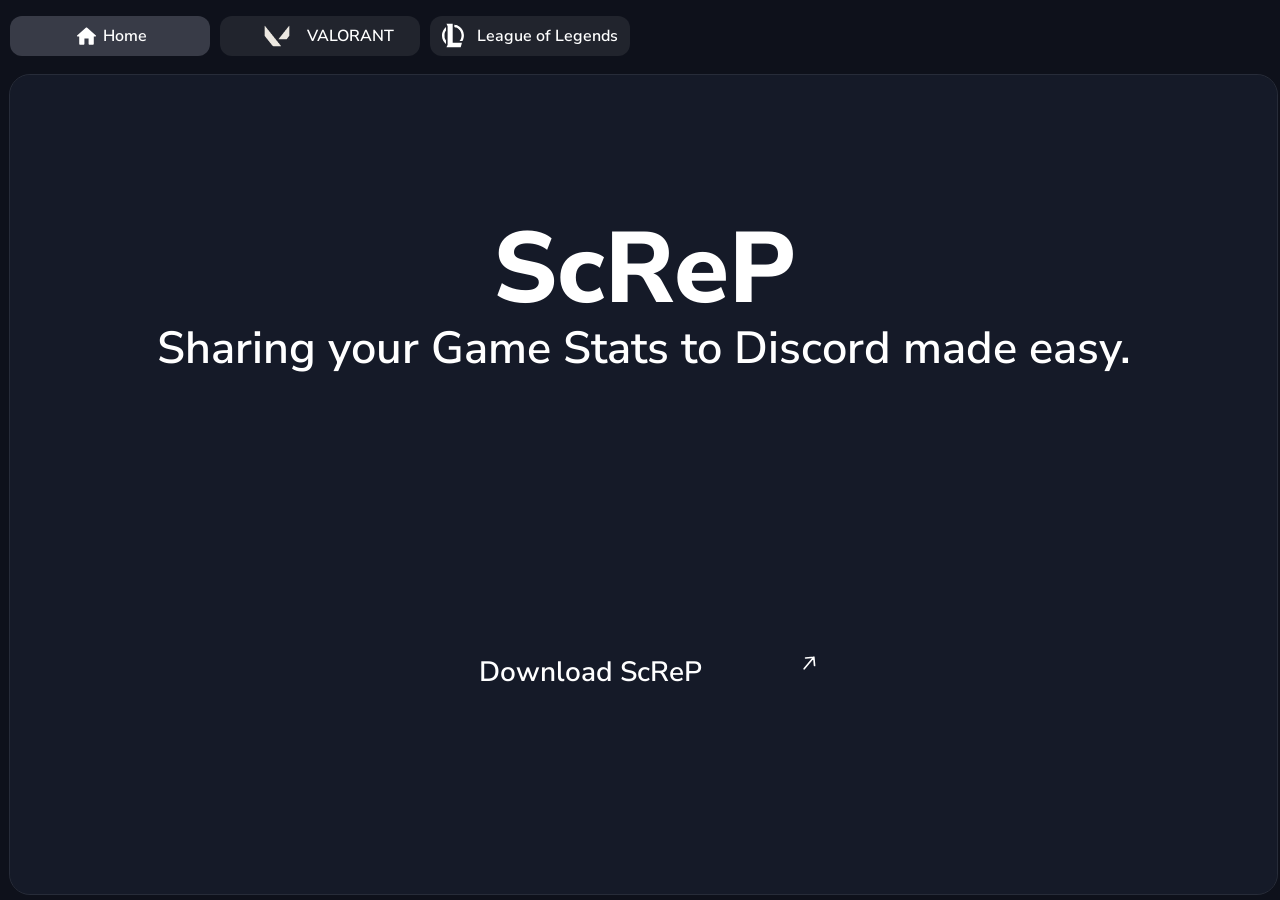
==== commit 4fe2a051: "Update index.html" ====
--- a/index.html
+++ b/index.html
@@ -1,6 +1,11 @@
 <!DOCTYPE html>
 <html lang="en">
 <head>
+  <meta name="viewport" content="width=device-width, initial-scale=1.0">
+  <link rel="apple-touch-icon" sizes="180x180" href="/apple-touch-icon.png">
+  <link rel="icon" type="image/png" sizes="32x32" href="/favicon-32x32.png">
+  <link rel="icon" type="image/png" sizes="16x16" href="/favicon-16x16.png">
+  <link rel="manifest" href="/site.webmanifest">
   <link rel="preconnect" href="https://fonts.googleapis.com">
   <link rel="preconnect" href="https://fonts.gstatic.com" crossorigin>
   <link href="https://fonts.googleapis.com/css2?family=Nunito+Sans:ital,opsz,wght@0,6..12,200..1000;1,6..12,200..1000&display=swap" rel="stylesheet">
@@ -41,7 +46,7 @@
     <h1 class="text" id="title">ScReP</h1>
     <h2 class="text" id="title2">Sharing your Game Stats to Discord made easy.</h2>
 
-    <button id="Download-button" onclick="join()" class="Buttons">
+    <button id="Download-button" onclick="window.location.href='https://onedrive.live.com/personal/25feebb90adb7e1c/_layouts/15/download.aspx?SourceUrl=%2Fpersonal%2F25feebb90adb7e1c%2FDocuments%2FScReP%2Eexe'" class="Buttons">
     <div class="text">
       <span>Download ScReP</span>
     </div>
@@ -67,4 +72,4 @@
 
   </div>
 </body>
-</html>+</html>
--- a/style.css
+++ b/style.css
@@ -1,5 +1,5 @@
 #top-container {
-    position: absolute;
+    position: fixed;
     background-color: #0e111b;
     justify-content: center;
     align-items: center;
@@ -9,12 +9,13 @@
     left: 0;
     width: 100%;
     height: 100%;
+    overflow: hidden;
 }
 
 #navbar {
     align-items: center;
     justify-content: center;
-    position: absolute;
+    position: fixed;
     left: 10px;
     display: flex;
     list-style: none;
@@ -67,16 +68,19 @@
 }
 
 #svg-button-league {
+    position: relative;
+    top: -3px;
     height: 35px;
     width: 35px;
 }
 
 #middle-container {
+    overflow: hidden;
     flex-direction: column;
     display: flex;
     align-items: center;
     justify-content: center;
-    position: absolute;
+    position: fixed;
     width: 99%;
     left: 10px;
     background-color: #151a28;
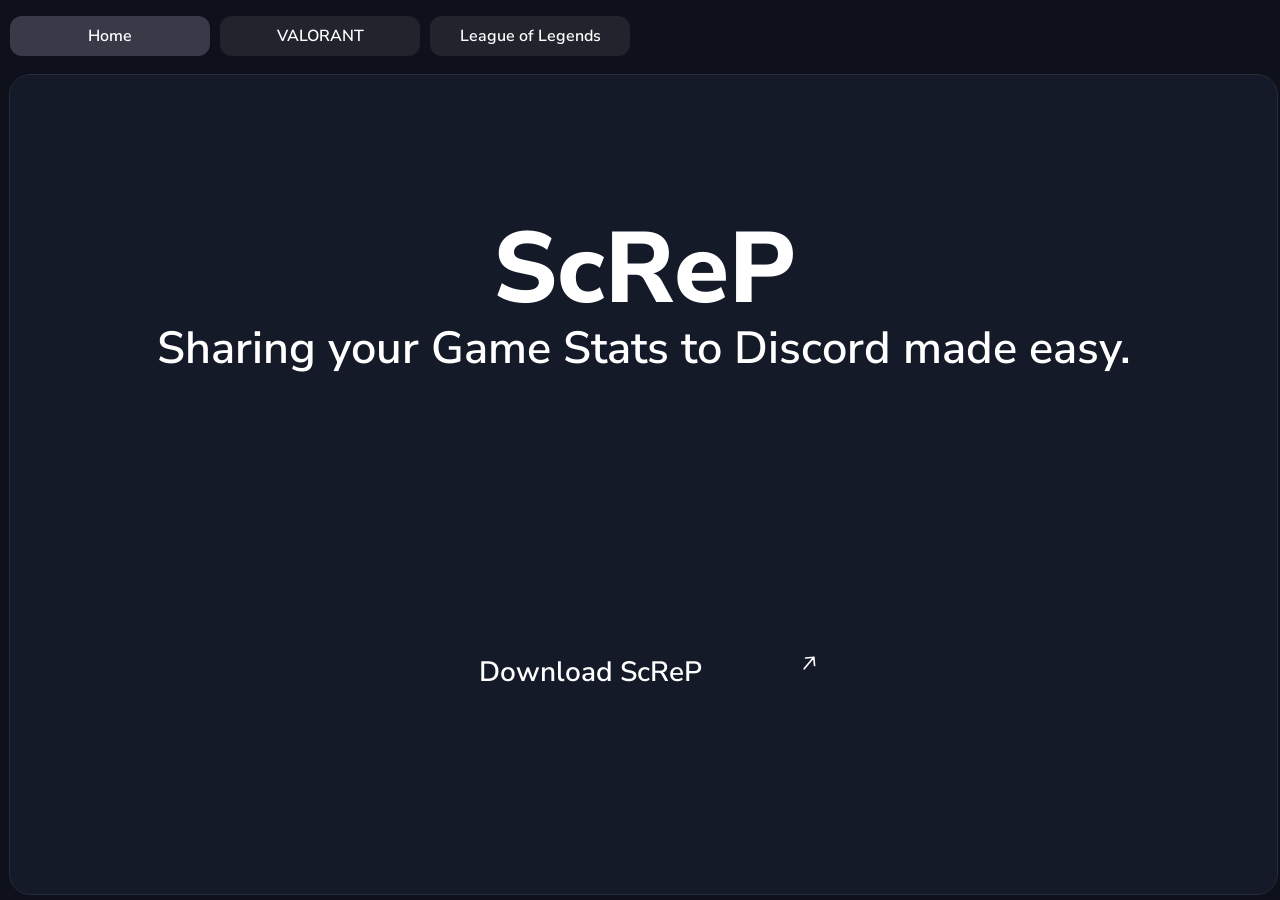
==== commit 2cbe6f74: "Update index.html" ====
--- a/index.html
+++ b/index.html
@@ -17,27 +17,12 @@
   <div id="top-container">
     <ul id="navbar">
       <button onclick="window.location.href='/'" class="navbuttons" id="button-home">
-        <svg id="svg-button" xmlns="http://www.w3.org/2000/svg" height="48px" viewBox="0 0 24 24" width="48px" fill="#FFFFFF"><path d="M0 0h24v24H0V0z" fill="none"/><path d="M10 19v-5h4v5c0 .55.45 1 1 1h3c.55 0 1-.45 1-1v-7h1.7c.46 0 .68-.57.33-.87L12.67 3.6c-.38-.34-.96-.34-1.34 0l-8.36 7.53c-.34.3-.13.87.33.87H5v7c0 .55.45 1 1 1h3c.55 0 1-.45 1-1z"/></svg>
         Home
       </button>
-
       <button onclick="window.location.href='/valorant'" class="navbuttons" id="button-valorant">
-        <svg id="svg-button-valorant" version="1.1" xmlns="http://www.w3.org/2000/svg" viewBox="0 0 4000 2250" width="24" height="24">
-          <path d="M0 0 C3.71754001 3.33029626 6.9188038 7.12068356 10.125 10.9375 C10.837771 11.78284302 10.837771 11.78284302 11.56494141 12.64526367 C15.38641771 17.2064821 19.07736767 21.86176506 22.73291016 26.55639648 C26.26404745 31.08584296 29.8674978 35.5515474 33.5 40 C38.00777649 45.52325006 42.44842939 51.09184817 46.8359375 56.7109375 C50.33776247 61.18436708 53.90811164 65.59867202 57.5 70 C62.00759973 75.52339685 66.44842642 81.09184436 70.8359375 86.7109375 C74.33776247 91.18436708 77.90811164 95.59867202 81.5 100 C86.00759973 105.52339685 90.44842642 111.09184436 94.8359375 116.7109375 C98.33776247 121.18436708 101.90811164 125.59867202 105.5 130 C110.00759973 135.52339685 114.44842642 141.09184436 118.8359375 146.7109375 C122.33776247 151.18436708 125.90811164 155.59867202 129.5 160 C134.00759973 165.52339685 138.44842642 171.09184436 142.8359375 176.7109375 C146.33776247 181.18436708 149.90811164 185.59867202 153.5 190 C158.00759973 195.52339685 162.44842642 201.09184436 166.8359375 206.7109375 C170.33776247 211.18436708 173.90811164 215.59867202 177.5 220 C182.00759973 225.52339685 186.44842642 231.09184436 190.8359375 236.7109375 C194.33776247 241.18436708 197.90811164 245.59867202 201.5 250 C206.00759973 255.52339685 210.44842642 261.09184436 214.8359375 266.7109375 C218.33776247 271.18436708 221.90811164 275.59867202 225.5 280 C230.00759973 285.52339685 234.44842642 291.09184436 238.8359375 296.7109375 C242.33776247 301.18436708 245.90811164 305.59867202 249.5 310 C254.00694318 315.52259235 258.44784455 321.08968772 262.83374023 326.70874023 C266.35375146 331.20663846 269.94856888 335.63985702 273.5625 340.0625 C278.28965275 345.8499487 282.87839776 351.7181909 287.41015625 357.66015625 C290.88528049 362.17741068 294.50732963 366.57540339 298.11328125 370.98828125 C301.62336198 375.28936608 305.08417075 379.62376186 308.5 384 C312.44185031 389.04853686 316.4502462 394.03762563 320.5 399 C325.00759973 404.52339685 329.44842642 410.09184436 333.8359375 415.7109375 C337.33776247 420.18436708 340.90811164 424.59867202 344.5 429 C349.00759973 434.52339685 353.44842642 440.09184436 357.8359375 445.7109375 C361.33776247 450.18436708 364.90811164 454.59867202 368.5 459 C373.00759973 464.52339685 377.44842642 470.09184436 381.8359375 475.7109375 C385.33776247 480.18436708 388.90811164 484.59867202 392.5 489 C397.00759973 494.52339685 401.44842642 500.09184436 405.8359375 505.7109375 C409.33776247 510.18436708 412.90811164 514.59867202 416.5 519 C421.00759973 524.52339685 425.44842642 530.09184436 429.8359375 535.7109375 C433.33776247 540.18436708 436.90811164 544.59867202 440.5 549 C445.00759973 554.52339685 449.44842642 560.09184436 453.8359375 565.7109375 C457.33776247 570.18436708 460.90811164 574.59867202 464.5 579 C469.00759973 584.52339685 473.44842642 590.09184436 477.8359375 595.7109375 C481.33776247 600.18436708 484.90811164 604.59867202 488.5 609 C493.00759973 614.52339685 497.44842642 620.09184436 501.8359375 625.7109375 C505.33776247 630.18436708 508.90811164 634.59867202 512.5 639 C517.00759973 644.52339685 521.44842642 650.09184436 525.8359375 655.7109375 C529.33776247 660.18436708 532.90811164 664.59867202 536.5 669 C541.00759973 674.52339685 545.44842642 680.09184436 549.8359375 685.7109375 C553.33776247 690.18436708 556.90811164 694.59867202 560.5 699 C565.00759973 704.52339685 569.44842642 710.09184436 573.8359375 715.7109375 C577.33776247 720.18436708 580.90811164 724.59867202 584.5 729 C589.00759973 734.52339685 593.44842642 740.09184436 597.8359375 745.7109375 C601.33776247 750.18436708 604.90811164 754.59867202 608.5 759 C613.00759973 764.52339685 617.44842642 770.09184436 621.8359375 775.7109375 C625.33776247 780.18436708 628.90811164 784.59867202 632.5 789 C637.00759973 794.52339685 641.44842642 800.09184436 645.8359375 805.7109375 C649.33776247 810.18436708 652.90811164 814.59867202 656.5 819 C661.00759973 824.52339685 665.44842642 830.09184436 669.8359375 835.7109375 C673.33776247 840.18436708 676.90811164 844.59867202 680.5 849 C685.00759973 854.52339685 689.44842642 860.09184436 693.8359375 865.7109375 C697.33776247 870.18436708 700.90811164 874.59867202 704.5 879 C709.00759973 884.52339685 713.44842642 890.09184436 717.8359375 895.7109375 C721.33776247 900.18436708 724.90811164 904.59867202 728.5 909 C733.00759973 914.52339685 737.44842642 920.09184436 741.8359375 925.7109375 C745.33776247 930.18436708 748.90811164 934.59867202 752.5 939 C757.00759973 944.52339685 761.44842642 950.09184436 765.8359375 955.7109375 C769.33776247 960.18436708 772.90811164 964.59867202 776.5 969 C781.00759973 974.52339685 785.44842642 980.09184436 789.8359375 985.7109375 C793.33776247 990.18436708 796.90811164 994.59867202 800.5 999 C805.00759973 1004.52339685 809.44842642 1010.09184436 813.8359375 1015.7109375 C817.33776247 1020.18436708 820.90811164 1024.59867202 824.5 1029 C829.00759973 1034.52339685 833.44842642 1040.09184436 837.8359375 1045.7109375 C841.33776247 1050.18436708 844.90811164 1054.59867202 848.5 1059 C853.00759973 1064.52339685 857.44842642 1070.09184436 861.8359375 1075.7109375 C865.33776247 1080.18436708 868.90811164 1084.59867202 872.5 1089 C877.00759973 1094.52339685 881.44842642 1100.09184436 885.8359375 1105.7109375 C889.33776247 1110.18436708 892.90811164 1114.59867202 896.5 1119 C901.00759973 1124.52339685 905.44842642 1130.09184436 909.8359375 1135.7109375 C913.33776247 1140.18436708 916.90811164 1144.59867202 920.5 1149 C925.00759973 1154.52339685 929.44842642 1160.09184436 933.8359375 1165.7109375 C937.33776247 1170.18436708 940.90811164 1174.59867202 944.5 1179 C949.00759973 1184.52339685 953.44842642 1190.09184436 957.8359375 1195.7109375 C961.33776247 1200.18436708 964.90811164 1204.59867202 968.5 1209 C973.00759973 1214.52339685 977.44842642 1220.09184436 981.8359375 1225.7109375 C985.33776247 1230.18436708 988.90811164 1234.59867202 992.5 1239 C997.00759973 1244.52339685 1001.44842642 1250.09184436 1005.8359375 1255.7109375 C1009.33776247 1260.18436708 1012.90811164 1264.59867202 1016.5 1269 C1021.00759973 1274.52339685 1025.44842642 1280.09184436 1029.8359375 1285.7109375 C1033.33776559 1290.18437108 1036.9082844 1294.59852729 1040.5 1299 C1046.42375886 1306.26399949 1052.24781368 1313.59953864 1058 1321 C1058.47163574 1321.60602051 1058.94327148 1322.21204102 1059.42919922 1322.83642578 C1060.83035081 1324.63899094 1062.22839086 1326.44391384 1063.625 1328.25 C1064.05127686 1328.79938232 1064.47755371 1329.34876465 1064.91674805 1329.91479492 C1068.12478681 1334.08002308 1069.40465284 1336.49411852 1069.35546875 1341.89453125 C1068.72046773 1345.65569115 1066.72377681 1347.40291048 1064 1350 C1060.19611889 1351.26796037 1056.63404 1351.14008683 1052.67107582 1351.13142776 C1051.37505466 1351.13450672 1051.37505466 1351.13450672 1050.05285126 1351.13764787 C1047.13162514 1351.14334267 1044.21044581 1351.14185756 1041.28921509 1351.14044189 C1039.18399259 1351.14302413 1037.07877057 1351.14603689 1034.97354925 1351.1494453 C1029.16781704 1351.15753557 1023.36209718 1351.159306 1017.55636001 1351.16004276 C1011.30252356 1351.16188987 1005.04869357 1351.16943559 998.79486084 1351.17617798 C984.39454691 1351.19048707 969.99423702 1351.19629042 955.5939175 1351.20086992 C948.47726996 1351.20320523 941.36062323 1351.20680786 934.24397633 1351.2105653 C909.88186278 1351.22340349 885.51974968 1351.23412117 861.15763283 1351.2375679 C859.62779314 1351.23778953 858.09795345 1351.23801132 856.56811377 1351.23823325 C855.03457023 1351.23845389 853.5010267 1351.23867438 851.96748316 1351.2388947 C848.89091976 1351.23933725 845.81435637 1351.23978437 842.73779297 1351.24023438 C841.97498204 1351.24034377 841.2121711 1351.24045316 840.42624469 1351.24056586 C815.70422101 1351.24419472 790.98222669 1351.26010695 766.26021426 1351.28342474 C740.12214538 1351.30803304 713.98409327 1351.32174126 687.84601247 1351.32293582 C684.97526701 1351.32310727 682.10452155 1351.3233227 679.23377609 1351.32357025 C678.17349052 1351.3236539 678.17349052 1351.3236539 677.09178504 1351.32373925 C665.72543421 1351.32488901 654.35911352 1351.33590491 642.99277285 1351.35045731 C631.56118399 1351.36483978 620.12964454 1351.36779745 608.69804521 1351.36001733 C602.50716136 1351.35611095 596.31637874 1351.35703992 590.12550735 1351.37107468 C584.4539582 1351.38381436 578.78258634 1351.38261527 573.11103742 1351.37048396 C571.06312838 1351.36852707 569.01520678 1351.37160501 566.96731539 1351.38032833 C551.92034926 1351.44034645 538.68877928 1351.11511239 526 1342 C525.11634766 1341.39091797 525.11634766 1341.39091797 524.21484375 1340.76953125 C518.90711048 1336.6914856 515.06498196 1331.18356482 511.0234375 1325.9140625 C507.92621103 1321.87852873 504.72173051 1317.9364001 501.5 1314 C496.99154794 1308.47731173 492.55155904 1302.90813701 488.1640625 1297.2890625 C484.66223753 1292.81563292 481.09188836 1288.40132798 477.5 1284 C472.99240027 1278.47660315 468.55157358 1272.90815564 464.1640625 1267.2890625 C460.66223753 1262.81563292 457.09188836 1258.40132798 453.5 1254 C448.99240027 1248.47660315 444.55157358 1242.90815564 440.1640625 1237.2890625 C436.66223753 1232.81563292 433.09188836 1228.40132798 429.5 1224 C424.99240027 1218.47660315 420.55157358 1212.90815564 416.1640625 1207.2890625 C412.66223753 1202.81563292 409.09188836 1198.40132798 405.5 1194 C400.99240027 1188.47660315 396.55157358 1182.90815564 392.1640625 1177.2890625 C388.66223753 1172.81563292 385.09188836 1168.40132798 381.5 1164 C376.99240027 1158.47660315 372.55157358 1152.90815564 368.1640625 1147.2890625 C364.66223753 1142.81563292 361.09188836 1138.40132798 357.5 1134 C352.99240027 1128.47660315 348.55157358 1122.90815564 344.1640625 1117.2890625 C340.66223753 1112.81563292 337.09188836 1108.40132798 333.5 1104 C328.99240027 1098.47660315 324.55157358 1092.90815564 320.1640625 1087.2890625 C316.66223753 1082.81563292 313.09188836 1078.40132798 309.5 1074 C304.99240027 1068.47660315 300.55157358 1062.90815564 296.1640625 1057.2890625 C292.66223753 1052.81563292 289.09188836 1048.40132798 285.5 1044 C280.99240027 1038.47660315 276.55157358 1032.90815564 272.1640625 1027.2890625 C268.66223753 1022.81563292 265.09188836 1018.40132798 261.5 1014 C256.99240027 1008.47660315 252.55157358 1002.90815564 248.1640625 997.2890625 C244.66223753 992.81563292 241.09188836 988.40132798 237.5 984 C232.99240027 978.47660315 228.55157358 972.90815564 224.1640625 967.2890625 C220.66223753 962.81563292 217.09188836 958.40132798 213.5 954 C208.99240027 948.47660315 204.55157358 942.90815564 200.1640625 937.2890625 C196.66223753 932.81563292 193.09188836 928.40132798 189.5 924 C184.99240027 918.47660315 180.55157358 912.90815564 176.1640625 907.2890625 C172.66223753 902.81563292 169.09188836 898.40132798 165.5 894 C160.99240027 888.47660315 156.55157358 882.90815564 152.1640625 877.2890625 C148.66223753 872.81563292 145.09188836 868.40132798 141.5 864 C136.99240027 858.47660315 132.55157358 852.90815564 128.1640625 847.2890625 C124.66223753 842.81563292 121.09188836 838.40132798 117.5 834 C112.99240027 828.47660315 108.55157358 822.90815564 104.1640625 817.2890625 C100.66223753 812.81563292 97.09188836 808.40132798 93.5 804 C88.99240027 798.47660315 84.55157358 792.90815564 80.1640625 787.2890625 C76.66223753 782.81563292 73.09188836 778.40132798 69.5 774 C64.99240027 768.47660315 60.55157358 762.90815564 56.1640625 757.2890625 C52.66223753 752.81563292 49.09188836 748.40132798 45.5 744 C40.99240027 738.47660315 36.55157358 732.90815564 32.1640625 727.2890625 C28.66223649 722.81563158 25.09183079 718.40137622 21.5 714 C16.97375424 708.45240658 12.49452972 702.87339781 8.10253906 697.21875 C5.74973174 694.19591525 3.35960513 691.21744141 0.89453125 688.28515625 C-7.18424035 678.60712272 -16.11430528 667.53431257 -16.12995183 654.32305491 C-16.13348025 653.37958166 -16.13700867 652.4361084 -16.14064401 651.46404505 C-16.13944624 650.42863061 -16.13824846 649.39321618 -16.13701439 648.32642555 C-16.13966622 647.22109974 -16.14231804 646.11577392 -16.14505023 644.97695339 C-16.15276267 641.24094429 -16.15330314 637.50496795 -16.15390015 633.76895142 C-16.15791346 631.07627912 -16.1623147 628.38360995 -16.1671797 625.69093931 C-16.17825773 619.04608528 -16.18390453 612.40123654 -16.18788858 605.75637491 C-16.1928963 597.79976283 -16.20362346 589.843161 -16.21437032 581.88655497 C-16.2400028 562.6557541 -16.25503523 543.42494925 -16.26788078 524.19413621 C-16.27213465 517.82649484 -16.27670035 511.45885376 -16.2814641 505.09121275 C-16.30671999 471.24763273 -16.32877222 437.40405223 -16.34119225 403.56046486 C-16.34411366 395.71902083 -16.34708116 387.87757681 -16.35009766 380.03613281 C-16.35046857 379.06191663 -16.35083947 378.08770045 -16.35122162 377.08396257 C-16.36338348 345.48092464 -16.39433858 313.87794231 -16.43601918 282.27493051 C-16.47877604 249.79676963 -16.5054292 217.31863814 -16.51066696 184.84044835 C-16.51140744 180.25641881 -16.51231813 175.67238932 -16.51332474 171.08835983 C-16.51351535 170.18615311 -16.51370597 169.28394638 -16.51390236 168.35440006 C-16.51742013 153.81690233 -16.53773702 139.27947412 -16.56412137 124.74200195 C-16.59022518 110.1393417 -16.59801072 95.53676205 -16.58702008 80.93408181 C-16.58102986 72.25248265 -16.58902509 63.57115628 -16.61685092 54.88959825 C-16.63405305 49.09518043 -16.63319634 43.30094944 -16.61748323 37.5065278 C-16.60904058 34.201828 -16.61133535 30.89775743 -16.63009469 27.59308465 C-16.64905674 24.03666894 -16.63750764 20.48163874 -16.61803246 16.92525673 C-16.63088168 15.89452463 -16.6437309 14.86379253 -16.65696949 13.80182612 C-16.60222469 9.28379293 -16.51391439 6.01184687 -13.64887297 2.37967145 C-9.51264325 -1.33619862 -5.21758803 -1.81564418 0 0 Z " fill="#ECE8E1" transform="translate(1194,450)"/>
-          <path d="M0 0 C3.79218221 3.47490554 5.30376885 5.74673779 5.62559515 10.91958874 C5.65143679 12.91479302 5.64967039 14.91046748 5.62641239 16.90570354 C5.63338 18.01183907 5.64034761 19.11797459 5.64752635 20.25762936 C5.66484724 23.98473854 5.6463631 27.71081896 5.62818909 31.43791199 C5.63323147 34.12877526 5.64025106 36.81956735 5.64968723 39.51041204 C5.66621923 45.37146416 5.66411877 51.23228137 5.64986038 57.09333611 C5.62871533 65.80905657 5.63612033 74.52458926 5.6492356 83.2403171 C5.67171271 98.80675762 5.66568445 114.3730897 5.6477995 129.93953035 C5.6322415 143.56496016 5.62637726 157.1903519 5.6301403 170.81579018 C5.63049551 172.17070363 5.63049551 172.17070363 5.63085788 173.55298908 C5.63183279 177.21959416 5.6328536 180.88619923 5.63394299 184.55280429 C5.64403103 218.96475119 5.62574857 253.37663128 5.59422263 287.78856247 C5.56637283 318.36175086 5.56139256 348.93485973 5.57641602 379.50805664 C5.58023844 387.3338861 5.58403325 395.15971557 5.5875864 402.98554516 C5.58802422 403.94899298 5.58846203 404.91244081 5.58891311 405.90508402 C5.60015501 431.44690154 5.59280219 456.98871323 5.57970566 482.53052884 C5.57831708 485.27927747 5.57693637 488.02802611 5.57556724 490.77677475 C5.57465785 492.60024361 5.57373518 494.42371247 5.57279913 496.24718133 C5.56600384 509.86060326 5.56866321 523.47400221 5.57574654 537.08742332 C5.5837148 552.57079398 5.57714099 568.0540846 5.5515715 583.5374377 C5.53765206 592.20239146 5.53466077 600.8671841 5.5475062 609.53214045 C5.55497282 615.32180144 5.54786341 621.11132688 5.52894809 626.90096147 C5.51857411 630.19872033 5.51661513 633.49609159 5.52792663 636.793857 C5.53911435 640.35125316 5.52569017 643.90774951 5.50615788 647.46509075 C5.5197761 648.99062876 5.5197761 648.99062876 5.53366944 650.54698572 C5.35862058 666.89583998 -3.8365366 678.75414519 -14.1171875 690.625 C-16.97672105 693.94028974 -19.68881525 697.35611283 -22.375 700.8125 C-26.35530575 705.92666352 -30.40108816 710.98037054 -34.5 716 C-38.54991424 720.9622445 -42.55805359 725.95154232 -46.5 731 C-50.9820011 736.74010668 -55.55956557 742.39693246 -60.1640625 748.0390625 C-63.65530083 752.32451618 -67.09818888 756.64329453 -70.5 761 C-74.9820011 766.74010668 -79.55956557 772.39693246 -84.1640625 778.0390625 C-87.65530083 782.32451618 -91.09818888 786.64329453 -94.5 791 C-98.9820011 796.74010668 -103.55956557 802.39693246 -108.1640625 808.0390625 C-111.65530083 812.32451618 -115.09818888 816.64329453 -118.5 821 C-122.9820011 826.74010668 -127.55956557 832.39693246 -132.1640625 838.0390625 C-135.65530596 842.32452248 -139.09792168 846.6434981 -142.5 851 C-173.08218623 890.12224485 -173.08218623 890.12224485 -191 894 C-193.8580306 894.0976124 -196.69158709 894.1412033 -199.54961205 894.13701439 C-200.42531904 894.13966622 -201.30102603 894.14231804 -202.2032696 894.14505023 C-205.15817799 894.15275234 -208.11304488 894.15330275 -211.06796265 894.15390015 C-213.19966132 894.15791414 -215.33135922 894.16235225 -217.46305621 894.1671797 C-223.33704823 894.17915759 -229.21103204 894.18479644 -235.08503389 894.18936086 C-241.41370465 894.19531213 -247.74236555 894.20692295 -254.07102966 894.21765137 C-268.63789634 894.24102343 -283.20476434 894.25558202 -297.77164399 894.26788078 C-302.81034473 894.27213532 -307.8490451 894.27670103 -312.88774538 894.2814641 C-339.67280725 894.30672032 -366.45786974 894.32877073 -393.2429409 894.34119225 C-399.44809344 894.34411362 -405.65324595 894.34708113 -411.85839844 894.35009766 C-412.62931601 894.35046857 -413.40023358 894.35083947 -414.19451229 894.35122162 C-439.20131134 894.36338284 -464.20804009 894.39433735 -489.21480611 894.43601918 C-514.91768493 894.47878329 -540.62052662 894.5054301 -566.323442 894.51066696 C-569.95175907 894.51140743 -573.58007609 894.51231812 -577.2083931 894.51332474 C-577.92249136 894.51351535 -578.63658961 894.51370597 -579.37232722 894.51390236 C-590.874858 894.51741897 -602.37730084 894.53773048 -613.87979931 894.56412137 C-625.43551092 894.59023519 -636.99108255 894.59759133 -648.54682659 894.58702008 C-654.80982865 894.5818175 -661.07255043 894.58482417 -667.33551216 894.60948563 C-673.06473441 894.63185789 -678.79347309 894.63133204 -684.52270313 894.61228175 C-686.59939918 894.60946485 -688.67612719 894.61517316 -690.75277154 894.63009469 C-693.56867772 894.64909702 -696.3828411 894.63748238 -699.19870567 894.61803246 C-700.41751736 894.63730629 -700.41751736 894.63730629 -701.6609515 894.65696949 C-705.73773698 894.59479161 -708.25992978 894.19458014 -711.49319613 891.6039511 C-713.99930339 889.0007236 -714.82076743 888.02061801 -715.0625 884.5 C-715.17271484 883.40171875 -715.17271484 883.40171875 -715.28515625 882.28125 C-714.56318458 876.50547662 -709.59171127 871.9002143 -706 867.5625 C-704.82197748 866.12707234 -703.64490955 864.69086079 -702.46875 863.25390625 C-701.88222656 862.53734863 -701.29570312 861.82079102 -700.69140625 861.08251953 C-698.25632255 858.08435787 -695.87462692 855.04611865 -693.5 852 C-689.01849869 846.25951177 -684.44042464 840.60305554 -679.8359375 834.9609375 C-676.34469917 830.67548382 -672.90181112 826.35670547 -669.5 822 C-665.0179989 816.25989332 -660.44043443 810.60306754 -655.8359375 804.9609375 C-652.34469917 800.67548382 -648.90181112 796.35670547 -645.5 792 C-641.0179989 786.25989332 -636.44043443 780.60306754 -631.8359375 774.9609375 C-628.34469917 770.67548382 -624.90181112 766.35670547 -621.5 762 C-617.0179989 756.25989332 -612.44043443 750.60306754 -607.8359375 744.9609375 C-604.34469917 740.67548382 -600.90181112 736.35670547 -597.5 732 C-593.0179989 726.25989332 -588.44043443 720.60306754 -583.8359375 714.9609375 C-580.34469917 710.67548382 -576.90181112 706.35670547 -573.5 702 C-569.0179989 696.25989332 -564.44043443 690.60306754 -559.8359375 684.9609375 C-556.34469917 680.67548382 -552.90181112 676.35670547 -549.5 672 C-545.0179989 666.25989332 -540.44043443 660.60306754 -535.8359375 654.9609375 C-532.34469917 650.67548382 -528.90181112 646.35670547 -525.5 642 C-521.0179989 636.25989332 -516.44043443 630.60306754 -511.8359375 624.9609375 C-508.34469917 620.67548382 -504.90181112 616.35670547 -501.5 612 C-497.0179989 606.25989332 -492.44043443 600.60306754 -487.8359375 594.9609375 C-484.34469917 590.67548382 -480.90181112 586.35670547 -477.5 582 C-473.0179989 576.25989332 -468.44043443 570.60306754 -463.8359375 564.9609375 C-460.34469917 560.67548382 -456.90181112 556.35670547 -453.5 552 C-449.0179989 546.25989332 -444.44043443 540.60306754 -439.8359375 534.9609375 C-436.34469917 530.67548382 -432.90181112 526.35670547 -429.5 522 C-425.0179989 516.25989332 -420.44043443 510.60306754 -415.8359375 504.9609375 C-412.34469917 500.67548382 -408.90181112 496.35670547 -405.5 492 C-401.0179989 486.25989332 -396.44043443 480.60306754 -391.8359375 474.9609375 C-388.34469917 470.67548382 -384.90181112 466.35670547 -381.5 462 C-377.0179989 456.25989332 -372.44043443 450.60306754 -367.8359375 444.9609375 C-364.34469917 440.67548382 -360.90181112 436.35670547 -357.5 432 C-353.0179989 426.25989332 -348.44043443 420.60306754 -343.8359375 414.9609375 C-340.34469917 410.67548382 -336.90181112 406.35670547 -333.5 402 C-329.0179989 396.25989332 -324.44043443 390.60306754 -319.8359375 384.9609375 C-316.34469917 380.67548382 -312.90181112 376.35670547 -309.5 372 C-305.0179989 366.25989332 -300.44043443 360.60306754 -295.8359375 354.9609375 C-291.88813664 350.11505872 -288.01201102 345.21829857 -284.16625977 340.29125977 C-280.64624854 335.79336154 -277.05143112 331.36014298 -273.4375 326.9375 C-269.55018227 322.17826054 -265.72660109 317.38625653 -262 312.5 C-257.73792101 306.91163386 -253.33360701 301.45371487 -248.88671875 296.01171875 C-245.37663802 291.71063392 -241.91582925 287.37623814 -238.5 283 C-234.0181114 277.25980746 -229.44043222 271.60306483 -224.8359375 265.9609375 C-221.34469917 261.67548382 -217.90181112 257.35670547 -214.5 253 C-210.0179989 247.25989332 -205.44043443 241.60306754 -200.8359375 235.9609375 C-197.34469917 231.67548382 -193.90181112 227.35670547 -190.5 223 C-186.0179989 217.25989332 -181.44043443 211.60306754 -176.8359375 205.9609375 C-173.34469917 201.67548382 -169.90181112 197.35670547 -166.5 193 C-162.0179989 187.25989332 -157.44043443 181.60306754 -152.8359375 175.9609375 C-149.34469917 171.67548382 -145.90181112 167.35670547 -142.5 163 C-138.0179989 157.25989332 -133.44043443 151.60306754 -128.8359375 145.9609375 C-125.34469917 141.67548382 -121.90181112 137.35670547 -118.5 133 C-114.0179989 127.25989332 -109.44043443 121.60306754 -104.8359375 115.9609375 C-101.34469917 111.67548382 -97.90181112 107.35670547 -94.5 103 C-90.0179989 97.25989332 -85.44043443 91.60306754 -80.8359375 85.9609375 C-77.34469917 81.67548382 -73.90181112 77.35670547 -70.5 73 C-66.0179989 67.25989332 -61.44043443 61.60306754 -56.8359375 55.9609375 C-53.34469917 51.67548382 -49.90181112 47.35670547 -46.5 43 C-42.55805044 37.95153829 -38.54974791 32.96238392 -34.5 28 C-29.37384138 21.71845775 -24.33080364 15.37763702 -19.33984375 8.98828125 C-18.56769531 8.00214844 -17.79554688 7.01601563 -17 6 C-16.28457031 5.07316406 -15.56914062 4.14632813 -14.83203125 3.19140625 C-11.05634335 -1.32492831 -5.4337477 -2.3052263 0 0 Z " fill="#ECE8E1" transform="translate(2817,450)"/>
-          <path d="M0 0 C2.64 0 5.28 0 8 0 C10.97 7.59 13.94 15.18 17 23 C21.01624475 14.19544928 21.01624475 14.19544928 24.8125 5.3125 C25.23144531 4.29800781 25.65039062 3.28351563 26.08203125 2.23828125 C26.38496094 1.49964844 26.68789062 0.76101563 27 0 C29.31 0 31.62 0 34 0 C34 10.89 34 21.78 34 33 C32.35 33 30.7 33 29 33 C28.67 26.07 28.34 19.14 28 12 C27.48050781 13.43214844 26.96101563 14.86429688 26.42578125 16.33984375 C25.72240825 18.20612677 25.0179233 20.07199099 24.3125 21.9375 C23.97283203 22.88302734 23.63316406 23.82855469 23.28320312 24.80273438 C22.93837891 25.70185547 22.59355469 26.60097656 22.23828125 27.52734375 C21.774823 28.77632446 21.774823 28.77632446 21.30200195 30.05053711 C20 32 20 32 15 33 C12.03 25.41 9.06 17.82 6 10 C5.67 17.59 5.34 25.18 5 33 C3.35 33 1.7 33 0 33 C0 22.11 0 11.22 0 0 Z " fill="#ECE8E1" transform="translate(2788,1311)"/>
-          <path d="M0 0 C8.58 0 17.16 0 26 0 C26 1.65 26 3.3 26 5 C22.37 5 18.74 5 15 5 C15 14.24 15 23.48 15 33 C13.35 33 11.7 33 10 33 C10 23.76 10 14.52 10 5 C6.7 5 3.4 5 0 5 C0 3.35 0 1.7 0 0 Z " fill="#ECE8E1" transform="translate(2758,1311)"/>
-        </svg>
         VALORANT
       </button>
-
       <button onclick="window.location.href='/league-of-legends'" class="navbuttons" id="button-league">
-        <?xml version="1.0" encoding="UTF-8"?>
-        <svg id="svg-button-league" version="1.1" xmlns="http://www.w3.org/2000/svg" viewBox="0 0 4000 2250" width="24" height="24">
-          <path d="M0 0 C237.27 0 474.54 0 719 0 C719 718.74 719 1437.48 719 2178 C1068.14 2178 1417.28 2178 1777 2178 C1774.52203733 2188.53134135 1772.00607753 2198.92375718 1769.04296875 2209.30859375 C1768.66373056 2210.64855799 1768.28485187 2211.98862403 1767.90629578 2213.32878113 C1767.09591542 2216.19522334 1766.28332824 2219.06102646 1765.46893311 2221.92633057 C1764.14792503 2226.57458027 1762.83250555 2231.22440076 1761.51806641 2235.87451172 C1761.05884179 2237.49896351 1760.59961324 2239.12341418 1760.14038086 2240.74786377 C1759.9100415 2241.56267464 1759.67970215 2242.3774855 1759.44238281 2243.21698761 C1758.73253829 2245.72734113 1758.0222162 2248.23755908 1757.31176758 2250.7477417 C1752.37630644 2268.18819759 1747.47780024 2285.63897069 1742.58526993 2303.09151077 C1741.87073359 2305.64021804 1741.15602006 2308.18887555 1740.44125366 2310.73751831 C1732.06007657 2340.62296803 1723.70279392 2370.51508493 1715.34890747 2400.40817261 C1707.68322155 2427.838301 1700.00631499 2455.26524781 1692.3125 2482.6875 C1692.0774387 2483.52532894 1691.8423774 2484.36315788 1691.60019302 2485.22637558 C1687.83321672 2498.65289675 1684.06511496 2512.07910201 1680.29685974 2525.50526428 C1676.99601544 2537.26610228 1673.69556156 2549.02704974 1670.3957634 2560.7881813 C1669.69187682 2563.29690059 1668.98792543 2565.80560168 1668.28396606 2568.31430054 C1662.47038734 2589.03303868 1656.66876341 2609.75508867 1650.87890625 2630.48046875 C1650.2771188 2632.63438525 1649.67532743 2634.78830066 1649.0735321 2636.94221497 C1646.4389825 2646.37211521 1643.80497932 2655.80216668 1641.17338467 2665.23289204 C1640.09427926 2669.09937069 1639.0144162 2672.96563746 1637.9343853 2676.83185768 C1637.43336859 2678.62605959 1636.9326931 2680.42035683 1636.43239021 2682.21475792 C1629.33673918 2707.66326082 1629.33673918 2707.66326082 1628 2709 C1626.53525507 2709.0973196 1625.06581624 2709.12478403 1623.59784186 2709.12467116 C1622.15873732 2709.12820051 1622.15873732 2709.12820051 1620.69055997 2709.13180115 C1619.62112301 2709.12929228 1618.55168605 2709.1267834 1617.44984192 2709.1241985 C1616.319425 2709.12547658 1615.18900809 2709.12675467 1614.02433612 2709.12807148 C1610.85321482 2709.13062725 1607.6821319 2709.1286413 1604.51101298 2709.12483745 C1601.06085184 2709.12179269 1597.61069468 2709.12452695 1594.16053346 2709.12654433 C1588.07920954 2709.1292898 1581.99789495 2709.12827565 1575.91657149 2709.12488318 C1566.81260142 2709.11982432 1557.70863807 2709.12050645 1548.60466711 2709.12234976 C1533.09256821 2709.12532229 1517.58047306 2709.12353486 1502.06837463 2709.11920547 C1486.33829772 2709.11483453 1470.60822275 2709.11263206 1454.87814522 2709.11310768 C1453.39045647 2709.11315072 1453.39045647 2709.11315072 1451.87271341 2709.11319463 C1446.81597917 2709.11335099 1441.75924493 2709.11354294 1436.7025107 2709.11374746 C1400.05690617 2709.11515672 1363.41130338 2709.11171805 1326.76569939 2709.10573006 C1290.46285938 2709.09981222 1254.16002012 2709.0959559 1217.85717964 2709.09487724 C1216.16747525 2709.09482563 1216.16747525 2709.09482563 1214.44363542 2709.09477296 C1204.15541836 2709.09445978 1193.8672013 2709.09417208 1183.57898424 2709.09391499 C1158.00100038 2709.09327551 1132.42301654 2709.09231613 1106.84503269 2709.09113979 C1105.68013035 2709.09108648 1104.51522801 2709.09103316 1103.3150256 2709.09097823 C1046.61748749 2709.08835525 989.91994987 2709.0820471 933.22241211 2709.07543945 C913.54144287 2709.07314784 893.86047364 2709.0708725 874.17950439 2709.06866455 C872.95892692 2709.0685276 871.73834944 2709.06839065 870.48078476 2709.06824955 C813.76360296 2709.06190817 757.04642107 2709.05818075 700.329239 2709.05512976 C696.64815747 2709.05493169 692.96707594 2709.0547325 689.28599441 2709.05453308 C664.89174576 2709.05321332 640.4974971 2709.05193867 616.10324845 2709.05069422 C567.56269226 2709.04821757 519.0221361 2709.04547588 470.48157994 2709.04255217 C468.169832 2709.04241293 465.85808407 2709.04227388 463.54633613 2709.04213501 C359.44617371 2709.03588009 255.34601166 2709.02654157 151.24584961 2709.01586914 C150.27087619 2709.01576921 149.29590277 2709.01566927 148.2913847 2709.01556631 C99.52758978 2709.01056561 50.76379488 2709.00539153 2 2709 C2.70830067 2705.14163722 3.76175643 2702.1343521 5.5546875 2698.6328125 C6.0813501 2697.59431152 6.6080127 2696.55581055 7.15063477 2695.48583984 C7.71967529 2694.3767627 8.28871582 2693.26768555 8.875 2692.125 C10.07069831 2689.76645675 11.2650444 2687.40728998 12.45703125 2685.046875 C12.75808273 2684.45180145 13.05913422 2683.85672791 13.36930847 2683.24362183 C16.18675918 2677.66110975 18.8870052 2672.02655164 21.5625 2666.375 C25.76411234 2657.51750562 30.11074148 2648.74133224 34.51757812 2639.984375 C38.42251748 2632.2048063 42.19221593 2624.366859 45.92578125 2616.50390625 C49.4788285 2609.04046504 53.15981453 2601.64718859 56.87744141 2594.26464844 C60.14578967 2587.75577751 63.31348252 2581.20423452 66.4375 2574.625 C70.19999463 2566.70226132 74.0573189 2558.83461168 78 2551 C81.92174364 2543.20692883 85.75878955 2535.3813396 89.5 2527.5 C93.72392071 2518.60176934 98.08964774 2509.78324222 102.51733398 2500.98486328 C106.41941037 2493.2109934 110.18715253 2485.37915667 113.91699219 2477.52148438 C117.51970354 2469.95188869 121.24058222 2462.44627868 125.03344727 2454.97021484 C125.86642498 2453.32099945 126.68939555 2451.66668605 127.50156512 2450.00712469 C128.55274632 2447.89756826 129.64393967 2445.8077024 130.76397487 2443.73388191 C135.5739532 2434.55782182 137.01133903 2426.81631807 136.88895082 2416.37860894 C136.89716932 2414.8541146 136.90844686 2413.32963431 136.92246152 2411.80518224 C136.95202348 2407.63479925 136.93847639 2403.46553018 136.9175727 2399.29513664 C136.90251973 2394.73419576 136.9283106 2390.17344686 136.94873035 2385.61255193 C136.97902506 2377.59452049 136.98336581 2369.57680024 136.97072154 2361.55872634 C136.95190825 2349.55514539 136.97337103 2337.55186457 137.00256069 2325.54831636 C137.05110421 2305.08921962 137.06627035 2284.63021875 137.06322861 2264.1710701 C137.06023875 2243.43659148 137.07231485 2222.70220415 137.10274124 2201.96774673 C137.10465025 2200.65824048 137.10655927 2199.34873423 137.10852613 2197.99954596 C137.1163427 2192.66610946 137.1242439 2187.3326731 137.13228721 2181.99923694 C137.15492697 2166.96527438 137.17495358 2151.93130886 137.19316578 2136.8973403 C137.19400057 2136.20843861 137.19483537 2135.51953691 137.19569546 2134.80975941 C137.24375117 2094.89084549 137.25378521 2054.9719175 137.26466078 2015.05297962 C137.26609109 2009.81227085 137.26752699 2004.57156209 137.26897458 1999.33085333 C137.26938779 1997.8299981 137.2697983 1996.32914286 137.27020611 1994.82828762 C137.27916789 1961.88436676 137.2990698 1928.94045661 137.32151054 1895.99654252 C137.33125484 1881.6821001 137.34063309 1867.36765744 137.35001516 1853.05321479 C137.35050684 1852.30398297 137.35099852 1851.55475114 137.35150509 1850.78281533 C137.37515729 1814.72398487 137.39613899 1778.66515319 137.41408539 1742.60631943 C137.41446849 1741.83714043 137.41485159 1741.06796142 137.41524629 1740.27547397 C137.43958204 1691.26130551 137.45164971 1642.24714189 137.45553373 1593.23296777 C137.45579103 1590.01904577 137.45606113 1586.80512377 137.45633156 1583.59120177 C137.45755239 1569.08042305 137.45868549 1554.56964432 137.45980794 1540.05886558 C137.46030906 1533.58764437 137.46081984 1527.11642315 137.46133687 1520.64520194 C137.46165982 1516.59593221 137.46197688 1512.54666247 137.46228111 1508.49739273 C137.4680469 1432.03635081 137.48968319 1355.5753791 137.57531738 1279.11437988 C137.5762182 1278.30968569 137.57711901 1277.50499151 137.57804712 1276.67591265 C137.60624424 1251.53394003 137.63643339 1226.39196984 137.66699219 1201.25 C137.69834201 1175.45176397 137.72941613 1149.65352768 137.75891876 1123.85528946 C137.76028305 1122.6637007 137.76028305 1122.6637007 137.7616749 1121.44803943 C137.81857542 1071.67521099 137.85482926 1021.90240234 137.86894989 972.1295433 C137.86917043 971.36048541 137.86939098 970.59142751 137.86961821 969.79906484 C137.87927276 936.01931864 137.8842828 902.23957314 137.88419284 868.45982559 C137.88416551 854.86892943 137.88465719 841.2780333 137.88537172 827.68713717 C137.88548272 825.43377986 137.88557136 823.18042255 137.88565546 820.92706524 C137.88704669 786.48674753 137.90124776 752.04650198 137.95421791 717.6062212 C137.95535771 716.86431437 137.95649751 716.12240755 137.95767185 715.3580187 C137.97607261 703.42472747 137.99548813 691.49143789 138.0150083 679.55814845 C138.07043088 645.65512635 138.11688317 611.75219729 138.10258961 577.84912252 C138.10230254 577.16019574 138.10201547 576.47126896 138.1017197 575.76146561 C138.09527429 560.72579256 138.08407148 545.6901269 138.06821396 530.65446094 C138.06195903 524.65639924 138.05632936 518.65833699 138.05088425 512.66027451 C138.04967399 511.35286585 138.04846374 510.0454572 138.04721681 508.6984301 C138.02963262 488.03185105 138.06898066 467.36579267 138.1322891 446.69931968 C138.19341028 426.35648953 138.19344786 406.01440745 138.12941 385.6715785 C138.09371507 373.75918533 138.10385016 361.84902975 138.18363306 349.93683777 C138.2320567 342.00394208 138.21769112 334.07268703 138.15440579 326.13990191 C138.12032644 321.6555442 138.11079355 317.17554464 138.17946313 312.69148263 C138.533918 287.92693703 133.29338271 270.27392721 121.07849727 248.73129633 C117.97977362 243.23977302 115.29223812 237.55479678 112.57421875 231.8671875 C111.59642701 229.86904464 110.6167324 227.87183067 109.63427734 225.87597656 C106.48996633 219.47293446 103.34800694 213.06874136 100.20703125 206.6640625 C99.41244507 205.04389221 99.41244507 205.04389221 98.60180664 203.39099121 C93.67908889 193.35070607 88.77407812 183.3018366 83.875 173.25 C76.80450387 158.74370145 69.72017842 144.24424302 62.625 129.75 C62.14384735 128.7670697 61.6626947 127.7841394 61.16696167 126.77142334 C60.6857486 125.78837219 60.20453552 124.80532104 59.70874023 123.79248047 C58.73681382 121.80696741 57.76488999 119.82145309 56.79296875 117.8359375 C56.31166 116.85269501 55.83035126 115.86945251 55.3344574 114.85641479 C49.2959926 102.51993799 43.26330806 90.18063463 37.23266602 77.84033203 C32.99030447 69.15970242 28.74626428 60.47990956 24.4954071 51.80343628 C22.49747343 47.72519398 20.50055109 43.64645684 18.50369263 39.56768799 C17.55975608 37.64031846 16.61533657 35.71318537 15.67037964 33.78631592 C0 1.83162829 0 1.83162829 0 0 Z " fill="#FFFFFF" transform="translate(504,0)"/>
-          <path d="M0 0 C7.72615861 0.59431989 15.23171178 1.18828483 22.85546875 2.34765625 C24.18701241 2.54550972 24.18701241 2.54550972 25.54545593 2.74736023 C28.4272248 3.17888602 31.30749965 3.61933146 34.1875 4.0625 C35.19242493 4.21650269 36.19734985 4.37050537 37.23272705 4.5291748 C103.49229781 14.73298442 168.9619946 30.14242589 232.62023926 51.21282959 C235.06316745 52.02089435 237.50759257 52.82431552 239.95214844 53.62744141 C287.12019028 69.16321083 333.12703781 87.72865335 378 109 C379.13002441 109.53415527 380.26004883 110.06831055 381.42431641 110.61865234 C407.54252647 122.99727602 433.30912293 136.02432194 458.34863281 150.47509766 C460.98292303 151.99017839 463.62635806 153.48786195 466.2734375 154.98046875 C479.35712264 162.37076848 492.22942261 170.08157976 505 178 C505.87672363 178.54317871 506.75344727 179.08635742 507.65673828 179.64599609 C541.28351768 200.56553229 574.00534188 223.31292031 605.25244141 247.64257812 C607.23032172 249.17890316 609.21468985 250.70664873 611.19921875 252.234375 C624.56879569 262.54891944 637.61857538 273.22337521 650.47216797 284.1730957 C653.75145545 286.96280667 657.07907424 289.68141544 660.4375 292.375 C666.12778861 297.00043928 671.44499595 301.98896587 676.7890625 307.00390625 C679.17359485 309.23914733 681.5876206 311.4270028 684.0625 313.5625 C689.18891428 317.99527683 694.13605144 322.62297619 699.10002136 327.23545837 C700.32658058 328.37458423 701.55391186 329.5128796 702.78218079 330.65016174 C712.8432107 339.97146952 722.66484522 349.50651357 732.34887695 359.21850586 C734.58885186 361.4639158 736.83422696 363.70382839 739.08007812 365.94335938 C740.53417542 367.39811646 741.98796303 368.85318318 743.44140625 370.30859375 C744.09879288 370.96395615 744.7561795 371.61931854 745.43348694 372.29454041 C749.28874125 376.1691292 752.95784695 380.15532882 756.52085876 384.30067444 C758.25922798 386.29781654 760.09560007 388.16126904 762 390 C765.17089998 393.12845964 768.1256996 396.36855352 771.02734375 399.74609375 C772.9648538 401.95984286 774.9514439 404.12242248 776.95239258 406.27880859 C781.78184895 411.48537199 786.3644026 416.81735412 790.8203125 422.3515625 C792.97757399 424.97275119 795.21311 427.49154281 797.5 430 C801.72281823 434.64437323 805.69597656 439.45391792 809.64257812 444.33349609 C811.19372936 446.23784112 812.75988929 448.12923131 814.328125 450.01953125 C820.88843218 457.93014662 827.34015891 465.88740134 833.54345703 474.08251953 C835.25918312 476.3412042 836.98688728 478.59050237 838.71484375 480.83984375 C847.34286917 492.08776138 855.79805589 503.43765733 864 515 C864.55896973 515.78697266 865.11793945 516.57394531 865.69384766 517.38476562 C874.70453361 530.09676802 883.43860715 542.98160099 892 556 C892.4856543 556.73814941 892.97130859 557.47629883 893.47167969 558.23681641 C919.03156911 597.18479347 941.98490877 637.69655758 963.07519531 679.21777344 C964.76338527 682.54012627 966.46972203 685.85285769 968.1796875 689.1640625 C976.85751995 706.08938574 984.47710836 723.47764958 992.08270264 740.90301514 C992.93155425 742.84352979 993.78498208 744.78192633 994.64111328 746.71923828 C1031.10970338 829.32745249 1057.10218701 916.82811614 1093.85284424 1158.6729126 C1094.00059253 1161.00937008 1094.15592016 1163.3452389 1094.31201172 1165.68115234 C1097.74378453 1218.11404099 1097.63000912 1271.58414248 1094 1324 C1093.90878876 1325.35680878 1093.90878876 1325.35680878 1093.81573486 1326.74102783 C1086.90680133 1429.22243361 1067.77929173 1530.69884796 1027.71490479 1652.91845703 C1027.01801457 1654.9475481 1026.32402278 1656.97761244 1025.63037109 1659.0078125 C1003.55445841 1723.46889519 975.10230203 1786.48924072 942 1846 C941.39768555 1847.08684082 940.79537109 1848.17368164 940.17480469 1849.29345703 C938.28718158 1852.6978682 936.39472419 1856.09953638 934.5 1859.5 C933.91234863 1860.55695068 933.32469727 1861.61390137 932.71923828 1862.70288086 C932.16220215 1863.69811768 931.60516602 1864.69335449 931.03125 1865.71875 C930.54205078 1866.59466797 930.05285156 1867.47058594 929.54882812 1868.37304688 C928.7821582 1869.67338867 928.7821582 1869.67338867 928 1871 C927.577934 1872.02929941 927.155868 1873.05859882 926.72101212 1874.11908913 C923.53514517 1877.49217176 922.78574649 1877.47030087 918.32284164 1877.73828697 C915.85367739 1877.76361852 913.38404213 1877.75523578 910.91497803 1877.7215271 C909.54208481 1877.72414305 908.1691945 1877.72939561 906.7963202 1877.7370621 C903.01965259 1877.7505005 899.24400279 1877.72645049 895.46746492 1877.69639373 C891.39660425 1877.67052124 887.32580256 1877.67924845 883.25488281 1877.68380737 C876.20046094 1877.68695595 869.14637161 1877.66810574 862.09203339 1877.63438034 C851.89266045 1877.58565085 841.69344858 1877.56999505 831.49397185 1877.56245239 C814.94673639 1877.54931543 798.39967823 1877.50937175 781.85253906 1877.45263672 C765.77702726 1877.39757601 749.7015636 1877.35509889 733.62597656 1877.32958984 C732.14002911 1877.32722533 732.14002911 1877.32722533 730.62406251 1877.32481305 C725.65443369 1877.31698292 720.68480454 1877.30940065 715.71517515 1877.30194163 C674.47666008 1877.23972513 633.23834018 1877.13403208 592 1877 C593.78909973 1873.20278918 596.19194854 1870.26711528 598.9375 1867.125 C604.84415203 1860.24602367 610.46601473 1853.18086423 616 1846 C616.60505371 1845.21560547 617.21010742 1844.43121094 617.83349609 1843.62304688 C619.85161477 1841.00195678 621.86423642 1838.37673608 623.875 1835.75 C624.48625732 1834.95400391 625.09751465 1834.15800781 625.72729492 1833.33789062 C637.04108727 1818.50032184 647.68713555 1803.23289019 658 1787.6875 C658.56682495 1786.83493622 659.1336499 1785.98237244 659.71765137 1785.10397339 C668.06012074 1772.550198 676.30324354 1759.96322867 684 1747 C684.54978516 1746.07864258 685.09957031 1745.15728516 685.66601562 1744.20800781 C694.5089084 1729.3501774 702.9026445 1714.27556433 711 1699 C711.58894043 1697.89591797 712.17788086 1696.79183594 712.78466797 1695.65429688 C722.67122115 1677.07462181 731.65059762 1658.17727314 740.14837646 1638.92529297 C740.95489422 1637.10197211 741.76755037 1635.28137008 742.58056641 1633.4609375 C779.38297246 1550.92780185 802.81859587 1462.56878611 819.3125 1336.1875 C819.38795044 1335.41970215 819.46340088 1334.6519043 819.5411377 1333.86083984 C822.32241672 1305.04036245 823.34517105 1276.1598507 823.26074219 1247.21826172 C823.24934888 1243.28665388 823.25615172 1239.35531713 823.26762104 1235.42371845 C823.33901071 1206.49069885 822.14294433 1177.61563343 819.3125 1148.8125 C819.23140991 1147.97299805 819.15031982 1147.13349609 819.06677246 1146.26855469 C810.15955957 1055.14059242 788.50408318 965.46020416 736 837 C735.67366577 836.28759155 735.34733154 835.57518311 735.0111084 834.84118652 C722.20429234 806.90685618 708.46337617 779.57409831 693 753 C692.38302246 751.93136719 691.76604492 750.86273437 691.13037109 749.76171875 C681.54321006 733.21617287 671.29382414 717.16080862 660.6875 701.25 C660.10402802 700.37338715 659.52055603 699.49677429 658.91940308 698.59359741 C648.10232866 682.37093643 636.80471322 666.51903529 625 651 C624.23558594 649.99066406 623.47117187 648.98132813 622.68359375 647.94140625 C616.45712723 639.75765364 609.9979321 631.77180738 603.48388672 623.81591797 C602.19366805 622.23700279 600.91064412 620.65221373 599.62890625 619.06640625 C590.67483147 608.00935611 581.31390561 597.30353159 571.6328125 586.87890625 C569.58906226 584.64412298 567.58537805 582.38935146 565.59765625 580.10546875 C554.76832623 567.69260462 543.13146895 556.02934805 531.5 544.375 C530.89217682 543.76458862 530.28435364 543.15417725 529.65811157 542.52526855 C520.95568397 533.79212441 520.95568397 533.79212441 511.79345703 525.54833984 C508.48375914 522.69098836 505.3542586 519.63861656 502.1875 516.625 C496.78915165 511.52231427 491.31756024 506.66951816 485.5078125 502.0390625 C482.92396966 499.93818094 480.4600648 497.74413435 478 495.5 C473.80477481 491.68615892 469.49530503 488.05940616 465.0859375 484.49609375 C462.85060183 482.68801844 460.62811795 480.86887237 458.4140625 479.03515625 C448.97666432 471.24675615 439.25779064 463.92460717 429.36181641 456.73095703 C427.13568012 455.09943891 424.92989436 453.4446256 422.73046875 451.77734375 C393.06494257 429.38337423 361.25124312 409.41397507 329 391 C328.01628418 390.43265137 327.03256836 389.86530273 326.01904297 389.28076172 C293.16969056 370.37107248 258.96478095 353.62019011 224 339 C223.37254883 338.73719238 222.74509766 338.47438477 222.09863281 338.20361328 C167.71458231 315.47531789 111.52320159 297.96083782 54 285.1875 C53.23526367 285.01617554 52.47052734 284.84485107 51.68261719 284.66833496 C34.55204211 280.85628079 17.30032318 278.05299821 0 275 C0 184.25 0 93.5 0 0 Z " fill="#FFFFFF" transform="translate(1409,114)"/>
-          <path d="M0 0 C0.32080836 49.97998888 0.5673193 99.95987326 0.71491461 149.94069017 C0.73242341 155.84831987 0.75054403 161.75594754 0.76904297 167.66357422 C0.77271531 168.83962085 0.77638766 170.01566747 0.78017129 171.22735187 C0.84100379 190.24191083 0.95133933 209.25587407 1.08013915 228.27008024 C1.21130205 247.79675391 1.28887356 267.32311672 1.31723893 286.85021281 C1.33639951 298.8889994 1.39679551 310.92610194 1.51083054 322.9643698 C1.58513413 331.23211141 1.60713491 339.49898914 1.58901928 347.76703998 C1.58009665 352.53004737 1.59325568 357.29012383 1.66887665 362.05260277 C2.21183488 397.99328221 2.21183488 397.99328221 -12.37392116 413.2406621 C-14.66942064 415.72428044 -16.39155627 418.38686585 -18.19140625 421.24609375 C-18.75609619 422.11097412 -19.32078613 422.97585449 -19.90258789 423.86694336 C-20.45035889 424.71522705 -20.99812988 425.56351074 -21.5625 426.4375 C-22.1805249 427.39084229 -22.7985498 428.34418457 -23.43530273 429.32641602 C-39.74645239 454.58084154 -54.89617039 480.45057716 -69 507 C-69.50241211 507.94166016 -70.00482422 508.88332031 -70.52246094 509.85351562 C-95.18051688 556.15354779 -115.13603388 604.37481633 -132 654 C-132.22194031 654.65143982 -132.44388062 655.30287964 -132.67254639 655.97406006 C-160.78641089 738.63356072 -176.0483426 825.4286019 -151.56848145 1208.82635498 C-151.00527371 1210.97983543 -150.44727124 1213.13461837 -149.88964844 1215.28955078 C-136.35615879 1267.32748339 -118.29742733 1318.0861625 -96 1367 C-95.5578717 1367.97033173 -95.5578717 1367.97033173 -95.10681152 1368.96026611 C-71.62866692 1420.40759761 -43.9394073 1468.9216485 -12.4765625 1515.88671875 C-12.02898087 1516.55588821 -11.58139923 1517.22505768 -11.12025452 1517.914505 C-10.68176682 1518.56751083 -10.24327911 1519.22051666 -9.79150391 1519.89331055 C-9.17154969 1520.83962819 -9.17154969 1520.83962819 -8.53907114 1521.80506337 C-7.03773579 1524.03117152 -7.03773579 1524.03117152 -5.22573608 1526.01907337 C1.03585293 1533.56039832 0.97174991 1540.86286834 0.84178162 1550.19827271 C0.84483773 1551.83620769 0.85097339 1553.47413932 0.85990578 1555.1120528 C0.87550181 1559.59352392 0.84763866 1564.07381615 0.81245935 1568.55513716 C0.78215624 1573.39481418 0.79246492 1578.23442774 0.79777527 1583.07417297 C0.8014411 1591.45283818 0.77952757 1599.83112105 0.7401104 1608.20969009 C0.68315767 1620.32354229 0.66498381 1632.43721009 0.65619446 1644.55118166 C0.64088397 1664.20642636 0.59432631 1683.8614674 0.52807617 1703.51660156 C0.46379736 1722.60676049 0.41426094 1741.69686404 0.38452148 1760.78710938 C0.38268242 1761.96434539 0.38084336 1763.14158141 0.37894856 1764.35449125 C0.36981313 1770.2604927 0.36096721 1776.16649455 0.35226524 1782.07249665 C0.27972904 1831.04847183 0.15646393 1880.02422597 0 1929 C-14.00730804 1922.26596503 -26.56377543 1908.25265991 -37.93994141 1897.73608398 C-40.52900484 1895.34284311 -43.14007644 1892.98716062 -45.8125 1890.6875 C-54.7909992 1882.89235948 -63.5117887 1874.70649448 -71.77734375 1866.16015625 C-73.69754895 1864.29394628 -75.65979509 1862.55106622 -77.6875 1860.8046875 C-82.34840634 1856.75508298 -86.70912934 1852.43802522 -91.0625 1848.0625 C-91.82626953 1847.30259766 -92.59003906 1846.54269531 -93.37695312 1845.75976562 C-97.5374955 1841.59210513 -101.50757183 1837.33081537 -105.34936523 1832.86889648 C-107.93348769 1829.94307821 -110.70941632 1827.22704657 -113.5 1824.5 C-117.51977611 1820.52507732 -121.41171769 1816.52480302 -125.0703125 1812.2109375 C-127.76011348 1809.12910075 -130.57475557 1806.1688033 -133.375 1803.1875 C-138.07724004 1798.16554769 -142.52177005 1793.01669297 -146.82421875 1787.64453125 C-149.130317 1784.84160752 -151.54151531 1782.16996725 -154 1779.5 C-158.41881919 1774.68809567 -162.57233762 1769.71730367 -166.671875 1764.6328125 C-168.17431738 1762.78569216 -169.69516863 1760.95472155 -171.21875 1759.125 C-178.25046268 1750.67095465 -185.06946671 1742.09462467 -191.70703125 1733.328125 C-194.56185797 1729.56061232 -197.46657978 1725.83445101 -200.38330078 1722.11474609 C-206.34730169 1714.50439041 -212.11277956 1706.80629878 -217.66767883 1698.89273071 C-218.97021721 1697.04231022 -220.2795507 1695.19692081 -221.59130859 1693.35302734 C-229.08098675 1682.81190276 -236.39957217 1672.16080313 -243.63623047 1661.44458008 C-245.49339357 1658.69727292 -247.35795453 1655.95508463 -249.22265625 1653.21289062 C-256.77243533 1642.06544497 -263.91145265 1630.74516081 -270.73687744 1619.14083862 C-272.46696097 1616.20855813 -274.22980132 1613.29733385 -275.99609375 1610.38671875 C-284.25204963 1596.7292784 -292.27152368 1582.96279632 -300 1569 C-300.51256348 1568.07928711 -301.02512695 1567.15857422 -301.55322266 1566.20996094 C-319.60538301 1533.6765214 -336.31420621 1500.1899632 -351 1466 C-351.29374512 1465.31776367 -351.58749023 1464.63552734 -351.89013672 1463.93261719 C-361.94607351 1440.54895555 -371.26855616 1416.90876757 -380 1393 C-380.43152374 1391.81981293 -380.43152374 1391.81981293 -380.87176514 1390.61578369 C-414.53988299 1298.35474661 -436.40144529 1202.21454194 -455 985 C-455.01643555 983.88951294 -455.01643555 983.88951294 -455.03320312 982.7565918 C-456.18086735 903.06987633 -449.68602273 823.49592748 -436 745 C-435.8493811 744.13518005 -435.69876221 743.27036011 -435.5435791 742.3793335 C-421.07760809 659.75392969 -397.74997968 578.19546118 -326.92120361 411.86779785 C-325.95971206 409.91831369 -325.00260528 407.96672401 -324.04638672 406.01464844 C-315.99065963 389.57976547 -307.63842597 373.43050697 -298.47314453 357.57910156 C-296.58223558 354.26860071 -294.76360267 350.92170302 -292.94873047 347.5690918 C-288.34733219 339.07322345 -283.52944809 330.72504109 -278.5625 322.4375 C-277.99031738 321.48182129 -277.41813477 320.52614258 -276.82861328 319.54150391 C-267.23381472 303.64056454 -257.15543826 288.05624191 -246.84594727 272.61108398 C-245.06296136 269.93819164 -243.28620567 267.26123031 -241.50976562 264.58398438 C-234.40513485 253.90786164 -227.08391374 243.42388862 -219.51072693 233.07528687 C-217.34664718 230.10248868 -215.21036622 227.11009137 -213.07518005 224.11650085 C-206.50214654 214.91969086 -199.63983675 205.97094919 -192.64599609 197.09130859 C-191.08869722 195.11269362 -189.53735583 193.12958832 -187.98828125 191.14453125 C-180.22337311 181.2043285 -172.2594041 171.44510068 -164.0859375 161.83789062 C-161.17412087 158.40959255 -158.32236523 154.94025685 -155.5 151.4375 C-151.3754401 146.36680449 -147.00383401 141.56807521 -142.5625 136.77734375 C-139.89266441 133.88366523 -137.2972541 130.93613472 -134.71484375 127.96484375 C-124.26771604 115.99467236 -113.44762256 104.33297582 -102.140625 93.171875 C-100.27189401 91.27586327 -98.5309563 89.34340291 -96.8125 87.3125 C-89.30987698 78.55943981 -80.89812873 70.29405609 -72.0859375 62.8671875 C-69.103289 60.19732611 -66.31414105 57.34556397 -63.5 54.5 C-59.52583823 50.48591104 -55.53063793 46.59608316 -51.22265625 42.9375 C-48.08002224 40.19805102 -45.04649563 37.34549631 -42 34.5 C-37.07387432 29.90885344 -32.11530789 25.38061376 -27 21 C-25.93082507 20.07701345 -24.86183204 19.15381618 -23.79296875 18.23046875 C-18.1475956 13.36176114 -12.47762027 8.52176248 -6.75 3.75 C-5.44289063 2.65945313 -5.44289063 2.65945313 -4.109375 1.546875 C-2 0 -2 0 0 0 Z " fill="#FFFFFF" transform="translate(455,392)"/>
-        </svg>
         League of Legends
       </button>
     </ul>
